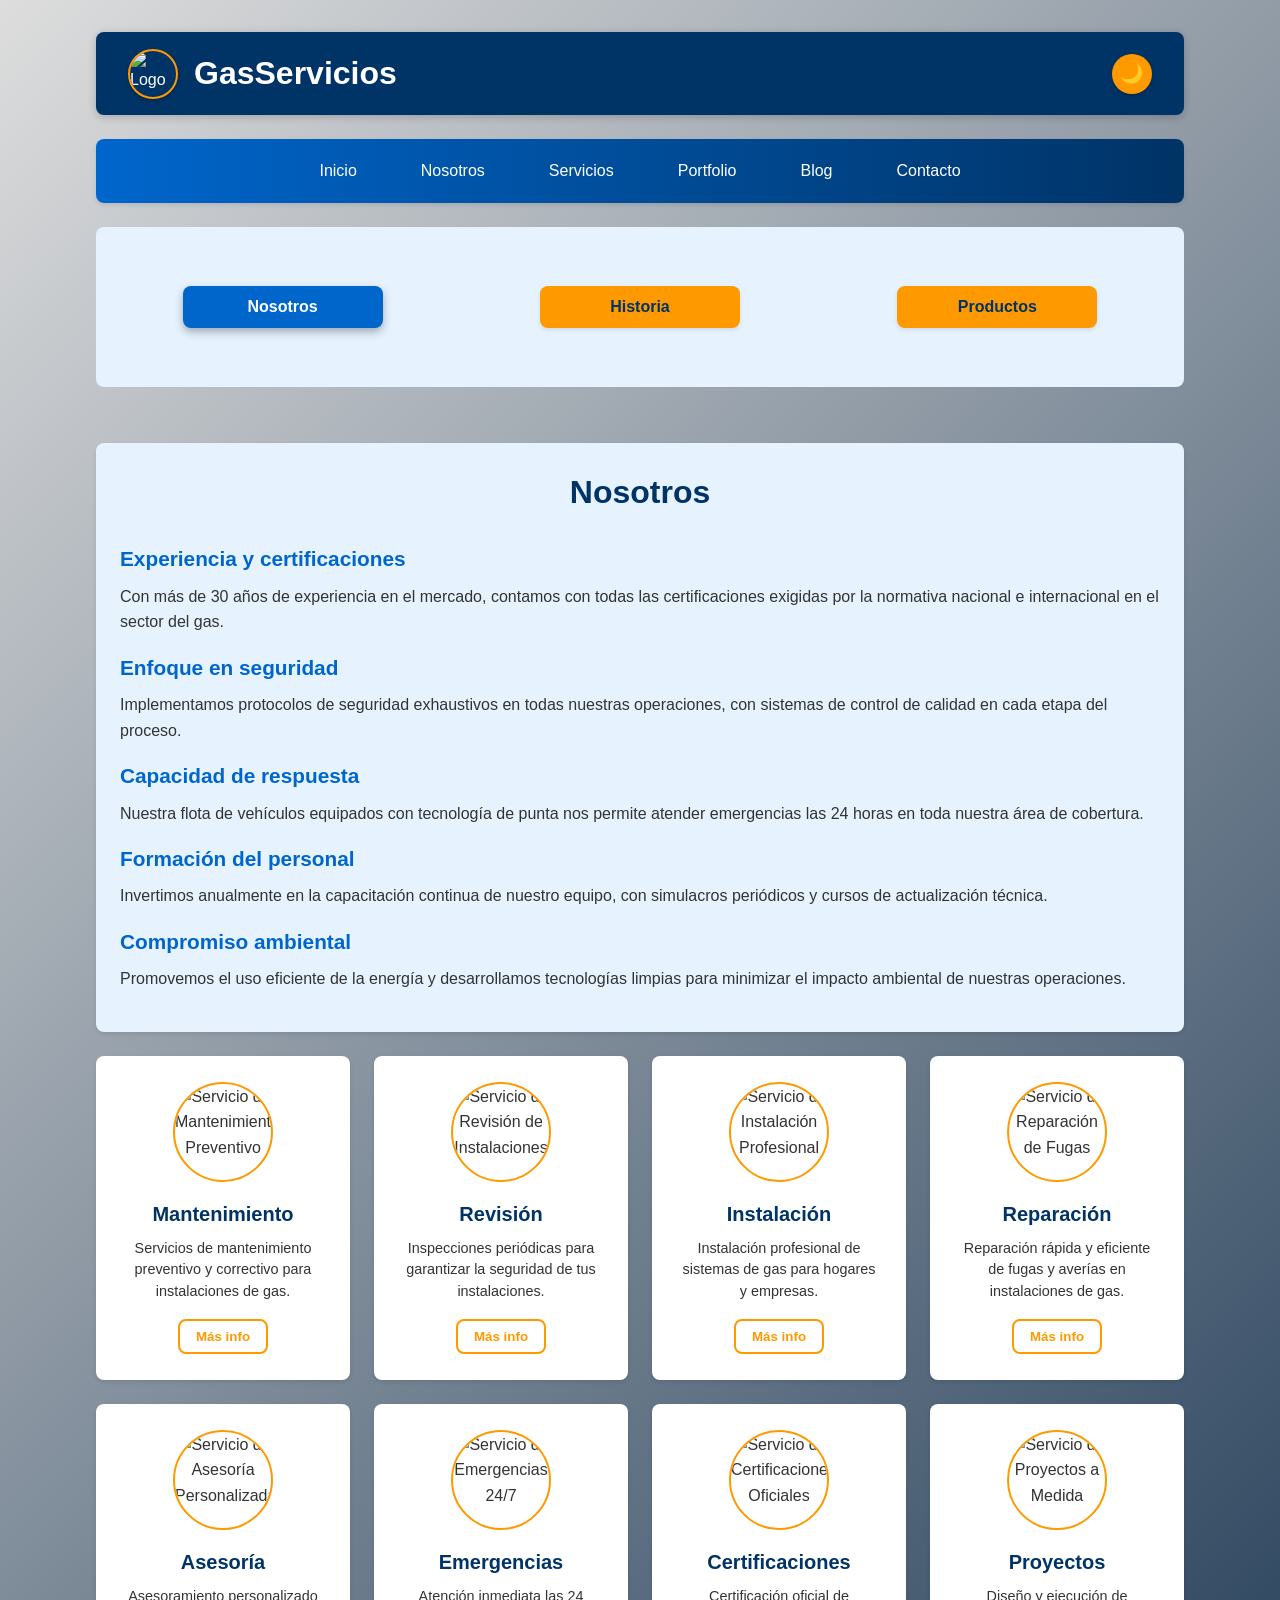
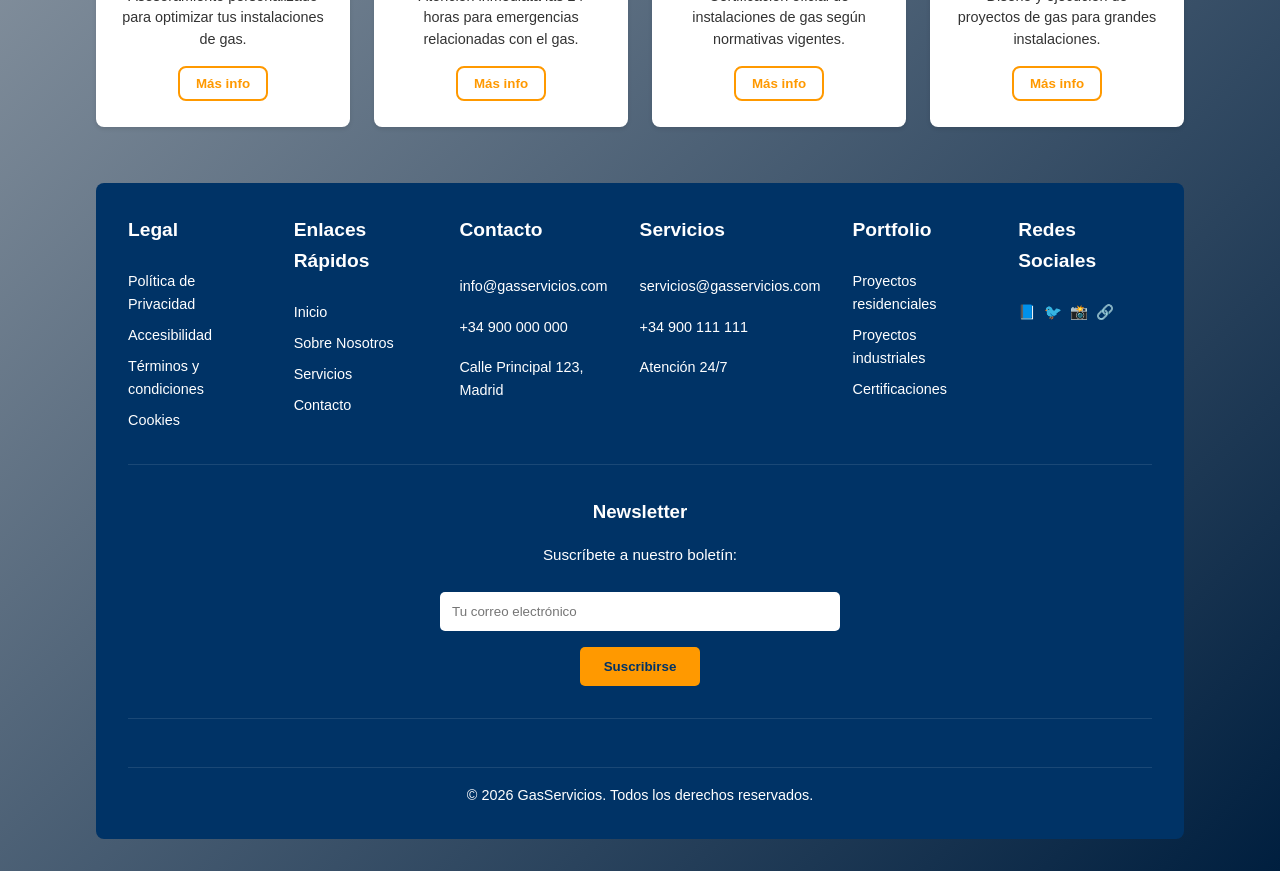
==== blog.html @ 08c3376e "Add files via upload" ====
<!DOCTYPE html>
<html lang="en">
<head>
    <meta charset="UTF-8">
    <meta name="viewport" content="width=device-width, initial-scale=1.0">
    <title>blog</title>

    <link rel="stylesheet" href="./assets/css/estilos.css">
</head>
<body>
    <div class="contenedor">
        <header>
            <a href="index.html" class="logo-container" aria-label="GasServicios - Página principal">
                <img src="https://cdn.pixabay.com/photo/2014/12/26/10/50/flame-580342_1280.jpg" alt="Logo GasServicios - Llama" class="logo-img" loading="lazy">
                <h1>GasServicios</h1>
            </a>
            <button class="theme-toggle" id="themeToggle" aria-label="Cambiar modo de visualización">
                <span aria-hidden="true">🌙</span>
            </button>
        </header>

        <!--
        <nav aria-label="Navegación principal">
            <ul>
                <li><a href="#inicio" onclick="mostrarSeccion('inicio')">Inicio</a></li>
                <li><a href="#servicios" onclick="mostrarSeccion('servicios')">Servicios</a></li>
                <li><a href="#portfolio" onclick="mostrarSeccion('portfolio')">Portfolio</a></li>
                <li><a href="#blog" onclick="mostrarSeccion('blog')">Blog</a></li>
                <li><a href="#contacto" onclick="mostrarSeccion('contacto')">Contacto</a></li>
            </ul>
        </nav>


         -->
         <nav aria-label="Navegación principal">
            <ul>
                <li><a href="index.html" target="miSitio">Inicio</a></li>
                <li><a href="nosotros.html" target="miSitio">Nosotros</a></li>
                <li><a href="servicios.html" target="miSitio">Servicios</a></li>
                <li><a href="portfolio.html" target="miSitio">Portfolio</a></li>
                <li><a href="#blog.html" target="miSitio">Blog</a></li>
                <li><a href="contacto.html" target="miSitio">Contacto</a></li>
            </ul>
        </nav>

        <!-- Main con botones y secciones -->
        <main>
            <div class="botones" role="tablist" aria-label="Seleccionar sección">
                <button onclick="mostrarSeccion('nosotros')" id="btnNosotros" class="active" role="tab" aria-selected="true" aria-controls="nosotros">Nosotros</button>
                <button onclick="mostrarSeccion('historia')" id="btnHistoria" role="tab" aria-selected="false" aria-controls="historia">Historia</button>
                <button onclick="mostrarSeccion('productos')" id="btnProductos" role="tab" aria-selected="false" aria-controls="productos">Productos</button>
            </div>

            <!-- Sección Nosotros -->
            <section class="seccion visible" id="nosotros" role="tabpanel" aria-labelledby="btnNosotros">
                <h2>Nosotros</h2>
                <h3>Experiencia y certificaciones</h3>
                <p>Con más de 30 años de experiencia en el mercado, contamos con todas las certificaciones exigidas por la normativa nacional e internacional en el sector del gas.</p>

                <h3>Enfoque en seguridad</h3>
                <p>Implementamos protocolos de seguridad exhaustivos en todas nuestras operaciones, con sistemas de control de calidad en cada etapa del proceso.</p>

                <h3>Capacidad de respuesta</h3>
                <p>Nuestra flota de vehículos equipados con tecnología de punta nos permite atender emergencias las 24 horas en toda nuestra área de cobertura.</p>

                <h3>Formación del personal</h3>
                <p>Invertimos anualmente en la capacitación continua de nuestro equipo, con simulacros periódicos y cursos de actualización técnica.</p>

                <h3>Compromiso ambiental</h3>
                <p>Promovemos el uso eficiente de la energía y desarrollamos tecnologías limpias para minimizar el impacto ambiental de nuestras operaciones.</p>
            </section>

            <!-- Sección Historia -->
            <section class="seccion" id="historia" role="tabpanel" aria-labelledby="btnHistoria">
                <h2>Historia</h2>
                <h3>Orígenes humildes</h3>
                <p>Fundada en 1990 como un pequeño taller familiar, iniciamos nuestro camino con un fuerte compromiso por el trabajo bien hecho y la satisfacción del cliente.</p>

                <h3>Primeros hitos</h3>
                <p>En 1995 nos convertimos en proveedores autorizados de gas natural, marcando el inicio de nuestra expansión en el mercado regional.</p>

                <h3>Reconocimientos</h3>
                <p>Hemos sido galardonados con el Premio a la Excelencia en Servicios Energéticos en múltiples ocasiones, reconocimiento a nuestra calidad y profesionalismo.</p>

                <h3>Certificaciones</h3>
                <p>En 2015 obtuvimos la certificación ISO 9001, consolidando nuestro sistema de gestión de calidad y mejora continua.</p>

                <h3>Expansión internacional</h3>
                <p>Actualmente operamos en 5 países, manteniendo siempre nuestros valores fundamentales de seguridad, innovación y servicio al cliente.</p>
            </section>

            <!-- Sección Productos -->
            <section class="seccion" id="productos" role="tabpanel" aria-labelledby="btnProductos">
                <h2>Productos</h2>
                <h3>Sistemas domésticos</h3>
                <p>Kits completos para viviendas con contadores inteligentes y sistemas de detección de fugas con tecnología IoT para máxima seguridad.</p>

                <h3>Soluciones industriales</h3>
                <p>Plantas de regulación a medida y sistemas de distribución para industrias con altos consumos energéticos.</p>

                <h3>Línea de propano</h3>
                <p>Depósitos fijos y móviles de diversas capacidades con sistemas de vaporización para suministros particulares y colectivos.</p>

                <h3>Energías renovables</h3>
                <p>Sistemas híbridos gas-solar y soluciones pioneras en biogás para aprovechamiento de residuos orgánicos.</p>

                <h3>Servicios adicionales</h3>
                <p>Mantenimiento preventivo, formación para usuarios y plataforma digital de gestión energética para optimizar consumos.</p>
            </section>

            <!-- Contenedor de tarjetas -->
            <div class="tarjetas-contenedor">
                <!-- Tarjeta 1 -->
                <article class="tarjeta">
                    <img src="https://cdn.pixabay.com/photo/2017/09/09/18/25/living-room-2732939_1280.jpg" alt="Servicio de Mantenimiento Preventivo" loading="lazy">
                    <h3>Mantenimiento</h3>
                    <p>Servicios de mantenimiento preventivo y correctivo para instalaciones de gas.</p>
                    <button aria-label="Más información sobre Mantenimiento">Más info</button>
                </article>

                <!-- Tarjeta 2 -->
                <article class="tarjeta">
                    <img src="https://cdn.pixabay.com/photo/2016/11/18/17/20/living-room-1835923_1280.jpg" alt="Servicio de Revisión de Instalaciones" loading="lazy">
                    <h3>Revisión</h3>
                    <p>Inspecciones periódicas para garantizar la seguridad de tus instalaciones.</p>
                    <button aria-label="Más información sobre Revisión">Más info</button>
                </article>

                <!-- Tarjeta 3 -->
                <article class="tarjeta">
                    <img src="https://cdn.pixabay.com/photo/2014/07/31/23/00/workshop-407163_1280.jpg" alt="Servicio de Instalación Profesional" loading="lazy">
                    <h3>Instalación</h3>
                    <p>Instalación profesional de sistemas de gas para hogares y empresas.</p>
                    <button aria-label="Más información sobre Instalación">Más info</button>
                </article>

                <!-- Tarjeta 4 -->
                <article class="tarjeta">
                    <img src="https://cdn.pixabay.com/photo/2017/03/28/12/11/chimney-2181935_1280.jpg" alt="Servicio de Reparación de Fugas" loading="lazy">
                    <h3>Reparación</h3>
                    <p>Reparación rápida y eficiente de fugas y averías en instalaciones de gas.</p>
                    <button aria-label="Más información sobre Reparación">Más info</button>
                </article>

                <!-- Tarjeta 5 -->
                <article class="tarjeta">
                    <img src="https://cdn.pixabay.com/photo/2016/02/19/11/23/consulting-1209370_1280.jpg" alt="Servicio de Asesoría Personalizada" loading="lazy">
                    <h3>Asesoría</h3>
                    <p>Asesoramiento personalizado para optimizar tus instalaciones de gas.</p>
                    <button aria-label="Más información sobre Asesoría">Más info</button>
                </article>

                <!-- Tarjeta 6 -->
                <article class="tarjeta">
                    <img src="https://cdn.pixabay.com/photo/2016/11/23/14/45/coding-1853305_1280.jpg" alt="Servicio de Emergencias 24/7" loading="lazy">
                    <h3>Emergencias</h3>
                    <p>Atención inmediata las 24 horas para emergencias relacionadas con el gas.</p>
                    <button aria-label="Más información sobre Emergencias">Más info</button>
                </article>

                <!-- Tarjeta 7 -->
                <article class="tarjeta">
                    <img src="https://cdn.pixabay.com/photo/2016/12/13/22/39/paper-1905153_1280.jpg" alt="Servicio de Certificaciones Oficiales" loading="lazy">
                    <h3>Certificaciones</h3>
                    <p>Certificación oficial de instalaciones de gas según normativas vigentes.</p>
                    <button aria-label="Más información sobre Certificaciones">Más info</button>
                </article>

                <!-- Tarjeta 8 -->
                <article class="tarjeta">
                    <img src="https://cdn.pixabay.com/photo/2017/05/13/17/45/architecture-2309810_1280.jpg" alt="Servicio de Proyectos a Medida" loading="lazy">
                    <h3>Proyectos</h3>
                    <p>Diseño y ejecución de proyectos de gas para grandes instalaciones.</p>
                    <button aria-label="Más información sobre Proyectos">Más info</button>
                </article>
            </div>
        </main>

        <footer class="footer">
            <div class="footer-section">
                <h3>Legal</h3>
                <a href="#" aria-label="Política de Privacidad">Política de Privacidad</a>
                <a href="#" aria-label="Accesibilidad">Accesibilidad</a>
                <a href="#" aria-label="Términos y condiciones">Términos y condiciones</a>
                <a href="#" aria-label="Política de Cookies">Cookies</a>
            </div>

            <div class="footer-section">
                <h3>Enlaces Rápidos</h3>
                <a href="#inicio" onclick="mostrarSeccion('nosotros')" aria-label="Ir a Inicio">Inicio</a>
                <a href="#nosotros" onclick="mostrarSeccion('nosotros')" aria-label="Ir a Nosotros">Sobre Nosotros</a>
                <a href="#servicios" onclick="mostrarSeccion('productos')" aria-label="Ir a Servicios">Servicios</a>
                <a href="#contacto" aria-label="Ir a Contacto">Contacto</a>
            </div>

            <div class="footer-section">
                <h3>Contacto</h3>
                <p><a href="mailto:info@gasservicios.com" aria-label="Enviar email a info@gasservicios.com">info@gasservicios.com</a></p>
                <p><a href="tel:+34900000000" aria-label="Llamar al 900 000 000">+34 900 000 000</a></p>
                <p>Calle Principal 123, Madrid</p>
            </div>

            <div class="footer-section">
                <h3>Servicios</h3>
                <p><a href="mailto:servicios@gasservicios.com" aria-label="Enviar email a servicios@gasservicios.com">servicios@gasservicios.com</a></p>
                <p><a href="tel:+34900111111" aria-label="Llamar al 900 111 111">+34 900 111 111</a></p>
                <p>Atención 24/7</p>
            </div>

            <div class="footer-section">
                <h3>Portfolio</h3>
                <a href="#" aria-label="Ver proyectos residenciales">Proyectos residenciales</a>
                <a href="#" aria-label="Ver proyectos industriales">Proyectos industriales</a>
                <a href="#" aria-label="Ver certificaciones">Certificaciones</a>
            </div>

            <div class="footer-section">
                <h3>Redes Sociales</h3>
                <div class="social-icons">
                    <a href="https://facebook.com" target="_blank" rel="noopener noreferrer" aria-label="Facebook">📘</a>
                    <a href="https://twitter.com" target="_blank" rel="noopener noreferrer" aria-label="Twitter">🐦</a>
                    <a href="https://instagram.com" target="_blank" rel="noopener noreferrer" aria-label="Instagram">📸</a>
                    <a href="https://linkedin.com" target="_blank" rel="noopener noreferrer" aria-label="LinkedIn">🔗</a>
                </div>
            </div>

            <div class="footer-newsletter">
                <h3>Newsletter</h3>
                <form id="newsletterForm" novalidate>
                    <label for="email">Suscríbete a nuestro boletín:</label>
                    <input type="email" id="email" name="email" placeholder="Tu correo electrónico" required>
                    <button type="submit">Suscribirse</button>
                </form>
            </div>

            <div class="footer-copyright">
                <p>&copy; <span id="currentYear"></span> GasServicios. Todos los derechos reservados.</p>
            </div>
        </footer>
    </div>

    <!-- ======================================
                     JAVASCRIPT
         ====================================== -->
    <script src="./assets/js/script.js"></script>


</body>
</html>
---- assets/css/estilos.css ----
/* ============================================================
   SISTEMA DE VARIABLES GLOBALES (:root)
   ============================================================ */
   :root {
    /* --- PALETA DE COLORES BASE --- */
    --azul-claro: #e6f3ff;        /* Fondo suave para áreas de descanso visual */
    --azul-medio: #0066cc;        /* Color para botones y enlaces primarios */
    --azul-oscuro: #003366;       /* Identidad de marca para Header y Footer */
    --azul-muy-oscuro: #001f3f;   /* Usado en gradientes profundos */
    
    --blanco-claro: #ffffff;      /* Blanco puro para textos y tarjetas */
    --blanco-medio: #f5f8fa;      /* Grisáceo muy leve para fondos */
    --blanco-oscuro: #ddd;         /* Gris claro para bordes y separadores */
    
    --gris-claro: #f5f8fa;        /* Fondo alternativo para widgets */
    --gris-medio: #ccc;           /* Color para bordes secundarios */
    --gris-oscuro: #aaa;          /* Texto de menor importancia */
    --gris-muy-oscuro: #333333;   /* Texto principal (alta legibilidad) */
    
    --naranja-claro: #ffb74d;     /* Color de acento suave */
    --naranja-oscuro: #ff9900;    /* Color de llamado a la acción (CTA) */
    --naranja: #ff9900;           /* Variable estándar de naranja */
    --rosa-claro: #ff4da6;        /* Color estético para gradientes */
    --rosa-medio: #FF69B4;        /* Rosa vibrante */
    --rojo-claro: #ff0000;        /* Color de alerta/error */
    --rojo-medio: #FF0000;        /* Alias para consistencia de color */
    --verde-claro: #4caf50;       /* Color para éxitos o confirmaciones */
    --amarillo-claro: #ffc;       /* Fondo para campos de entrada destacados */

    /* --- GRADIENTES --- */
    /* El 135deg indica la inclinación diagonal de la transición de color */
    --gradiente-blanco-azul: linear-gradient(135deg, var(--blanco-oscuro), var(--azul-muy-oscuro));
    --gradiente-azul-naranja: linear-gradient(135deg, var(--azul-muy-oscuro), var(--naranja-claro));
    --gradiente-azul-rosa: linear-gradient(135deg, var(--azul-muy-oscuro), var(--rosa-claro));
    --gradiente-azul-rojo: linear-gradient(135deg, var(--azul-muy-oscuro), var(--rojo-claro));
    --gradiente-azul-rosa-horizontal: linear-gradient(to right, var(--azul-medio), var(--rosa-medio));
    --gradiente-azul-rojo-horizontal: linear-gradient(to right, var(--azul-medio), var(--rojo-medio));

    /* --- VARIABLES DE DISEÑO (DIMENSIONES) --- */
    /* clamp(min, ideal, max) ajusta el valor según el tamaño de la pantalla automáticamente */
    --padding-contenedor: clamp(1rem, 3vw, 2rem); 
    --gap-elementos: clamp(0.5rem, 2vw, 1.5rem);  
    --border-radius: 0.5rem;                       /* Redondeo de 8px */
    --radius: 0.5rem;                              /* Alias de redondeo */
    --transition: all 0.3s ease;                   /* Tiempo estándar para animaciones hover */
    --max-width-contenido: 90%;                    /* El diseño no se pegará a los bordes laterales */

    /* --- MAPEO FUNCIONAL (TEMA CLARO DEFAULT) --- */
    --color-fondo: var(--gradiente-blanco-azul);   /* Fondo dinámico de la página */
    --color-texto: var(--gris-muy-oscuro);         /* Color de lectura */
    --color-texto-claro: var(--blanco-claro);      /* Texto sobre fondos azules/negros */
    --color-header: var(--azul-oscuro);            /* Color sólido del encabezado */
    --color-footer: var(--azul-oscuro);            /* Color sólido del pie de página */
    --color-sidebar-left: var(--verde-claro);      /* Color de soporte izquierdo */
    --color-sidebar-right: var(--naranja-oscuro);   /* Color de soporte derecho */
    --color-widget: var(--azul-medio);             /* Fondo de bloques de información */
    --color-widget-3-4: var(--gris-medio);         /* Variación de widgets */
    --color-input: var(--amarillo-claro);          /* Fondo de inputs */
    --color-terciario: var(--azul-claro);          /* Fondos de secciones internas */
    --color-acento: var(--naranja-oscuro);         /* Elementos que deben resaltar */
    --color-primario: var(--azul-oscuro);          /* Identidad principal */
    --color-secundario: var(--azul-medio);         /* Identidad secundaria */
    --bg-card: var(--blanco-claro);                /* Fondo de tarjetas de contenido */
}

/* --- TEMA OSCURO (OVERRIDE) --- */
/* Se activa cuando el elemento raíz tiene [data-theme="dark"] */
[data-theme="dark"] {
    --color-fondo: linear-gradient(135deg, #1a1a2a, #0a0a1a); /* Fondo noche */
    --color-texto: var(--blanco-claro);            /* Invertir texto para lectura */
    --color-texto-claro: var(--azul-claro);        /* Azul suave para resaltar en oscuro */
    --color-header: #0a0a2a;                       /* Header azul casi negro */
    --color-footer: #0a0a2a;                       /* Footer azul casi negro */
    --color-sidebar-left: #2d7a30;                 /* Verdes más oscuros */
    --color-sidebar-right: #d47a1e;                /* Naranjas quemados */
    --color-widget: #3a7ebd;                       /* Azul eléctrico */
    --color-widget-3-4: #444;                      /* Grises profundos */
    --color-input: #333;                           /* Inputs oscuros */
    --color-terciario: #1a2a4a;                    /* Azul marino para secciones */
    --color-acento: #ffaa33;                       /* Acento más brillante para contraste */
    --color-primario: #002244;                     /* Azul medianoche */
    --color-secundario: #004488;                   /* Azul real profundo */
    --gris-claro: #2a2a4a;                         /* Redefinición de grises para modo noche */
    --gris-medio: #444;
    --gris-oscuro: #666;
    --blanco-oscuro: #444;
    --blanco-claro: #f0f0f0;                       /* Blanco ligeramente grisáceo */
    --bg-card: #2a2a4a;                            /* Tarjetas en color oscuro */
}

/* ============================================================
   RESETEO Y ESTILOS BASE
   ============================================================ */
* {
    margin: 0;                                     /* Elimina espacios externos de todos los elementos */
    padding: 0;                                    /* Elimina rellenos internos de todos los elementos */
    box-sizing: border-box;                        /* El tamaño del elemento incluye padding y bordes */
}

body {
    font-family: 'Arial', sans-serif;              /* Fuente estándar legible */
    background: var(--color-fondo);                /* Aplica el fondo dinámico definido arriba */
    color: var(--color-texto);                     /* Aplica el color de texto según el tema */
    min-height: 100vh;                             /* El body ocupará siempre el alto total de pantalla */
    transition: background-color 0.3s ease, color 0.3s ease; /* Transición suave al cambiar de tema */
    line-height: 1.6;                              /* Espaciado cómodo entre líneas de texto */
}

/* --- CONTENEDOR PRINCIPAL --- */
.contenedor {
    display: grid;                                 /* Activa el sistema de rejilla */
    grid-template-columns: minmax(0, 1fr);         /* Columna única que se adapta al espacio */
    gap: var(--gap-elementos);                     /* Espacio entre bloques del grid */
    padding: var(--padding-contenedor);            /* Relleno dinámico a los lados */
    max-width: var(--max-width-contenido);         /* Evita que el contenido sea demasiado ancho */
    margin: 0 auto;                                /* Centra el bloque horizontalmente */
    width: 100%;
}

/* ============================================================
   CABECERA (HEADER) Y LOGO
   ============================================================ */
header {
    background-color: var(--color-header);         /* Fondo según tema claro/oscuro */
    padding: 1rem var(--padding-contenedor);       /* Relleno vertical y horizontal dinámico */
    display: flex;                                 /* Alinea logo y toggle en línea */
    align-items: center;                           /* Centrado vertical */
    justify-content: space-between;                /* Logo izquierda, botón derecha */
    border-radius: var(--border-radius);           /* Redondeo de esquinas */
    width: 100%;
    box-shadow: 0 2px 8px rgba(0, 0, 0, 0.2);      /* Sombra para dar profundidad */
}

.logo-container {
    display: flex;                                 /* Alinea la imagen y el h1 del logo */
    align-items: center;
    text-decoration: none;                         /* Quita subrayado del link */
    color: var(--color-texto-claro);               /* Texto en color claro */
    gap: 1rem;                                     /* Espacio entre imagen y texto */
    transition: var(--transition);                 /* Animación para el hover */
}

.logo-container:hover {
    transform: scale(1.02);                        /* Efecto de ligero crecimiento */
}

.logo-img {
    width: 50px;                                   /* Tamaño fijo del logo */
    height: 50px;
    border-radius: 50%;                            /* Imagen circular */
    object-fit: cover;                             /* Evita que la imagen se deforme */
    box-shadow: 0 2px 4px rgba(0, 0, 0, 0.2);      /* Sombra para la imagen */
    border: 2px solid var(--color-acento);         /* Borde naranja de marca */
}

/* --- TOGGLE DE MODO OSCURO (BOTÓN) --- */
.theme-toggle {
    background: var(--color-acento);               /* Fondo naranja */
    border: none;
    border-radius: 50%;                            /* Botón redondo */
    width: 40px;
    height: 40px;
    cursor: pointer;                               /* Cursor de mano al pasar */
    display: flex;
    align-items: center;
    justify-content: center;
    color: var(--color-primario);                  /* Color del icono */
    font-size: 1.2rem;                             /* Tamaño del emoji/icono */
    transition: var(--transition);
    box-shadow: 0 2px 4px rgba(0, 0, 0, 0.2);
}

.theme-toggle:hover {
    transform: rotate(360deg);                     /* El botón gira sobre sí mismo */
    background: var(--color-secundario);           /* Cambia a azul al pasar el mouse */
    color: var(--color-texto-claro);               /* Icono pasa a blanco */
}

/* ============================================================
   NAVEGACIÓN (MENÚ)
   ============================================================ */
nav {
    background: linear-gradient(to right, var(--color-secundario), var(--color-primario)); /* Gradiente azul de marca */
    border-radius: var(--border-radius);
    box-shadow: 0 2px 4px rgba(0, 0, 0, 0.1);
    position: sticky;                              /* Se queda pegado arriba al hacer scroll */
    top: 0;                                        /* Posición donde se queda pegado */
    z-index: 1000;                                 /* Por encima del resto del contenido */
    width: 100%;
}

nav ul {
    display: flex;                                 /* Alinea items en línea */
    flex-wrap: wrap;                               /* Permite bajar items si no caben */
    list-style: none;                              /* Quita los puntos de la lista */
    justify-content: center;                       /* Centra los enlaces */
    padding: 0;
}

nav a {
    color: var(--color-texto-claro);               /* Texto blanco */
    text-decoration: none;
    font-weight: 500;                              /* Letra de grosor medio */
    padding: 1.2rem 2rem;                          /* Área de clic amplia */
    display: block;                                /* Ocupa todo el bloque */
    transition: var(--transition);
    position: relative;                            /* Necesario para la línea inferior animada */
}

/* Línea naranja que aparece al pasar el mouse por el menú */
nav a::after {
    content: '';
    position: absolute;
    bottom: 0;
    left: 50%;
    width: 0;                                      /* Empieza con ancho 0 */
    height: 2px;
    background-color: var(--color-acento);         /* Línea naranja */
    transition: var(--transition);
    transform: translateX(-50%);                   /* Centra la línea respecto al link */
}

nav a:hover::after {
    width: 80%;                                    /* Se expande al 80% del texto */
}

nav a:hover {
    background-color: rgba(255, 255, 255, 0.1);    /* Fondo blanco transparente */
}

/* ============================================================
   CONTENIDO PRINCIPAL Y PESTAÑAS (TABS)
   ============================================================ */
main {
    display: grid;
    grid-template-columns: 1fr;
    gap: var(--gap-elementos);
    width: 100%;
}

.botones {
    display: flex;                                 /* Botones en línea */
    justify-content: space-around;                 /* Espaciado uniforme */
    gap: 1rem;
    margin-bottom: 2rem;
    width: 100%;
    border-radius: var(--border-radius);
    background: var(--color-terciario);            /* Fondo azul claro */
    min-height: 10rem;                             /* Altura mínima de la barra de botones */
    padding: 1rem;
    align-items: center;                           /* Centrado vertical */
    flex-wrap: wrap;                               /* Adaptable a móviles */
}

.botones button {
    padding: 0.75rem 1.5rem;                       /* Tamaño del botón */
    background-color: var(--color-acento);         /* Fondo naranja */
    color: var(--color-primario);                  /* Texto azul oscuro */
    border: none;
    border-radius: var(--border-radius);
    cursor: pointer;
    transition: var(--transition);
    flex: 1;                                       /* Los botones intentan medir lo mismo */
    max-width: 200px;                              /* Pero no crecen más de 200px */
    font-weight: bold;                             /* Letra negrita */
    box-shadow: 0 2px 4px rgba(0, 0, 0, 0.1);
    font-size: 1rem;
}

.botones button:hover {
    background-color: var(--color-secundario);     /* Cambia a azul medio */
    color: var(--color-texto-claro);               /* Texto a blanco */
    transform: translateY(-2px);                   /* Efecto de elevación */
    box-shadow: 0 4px 8px rgba(0, 0, 0, 0.2);
}

/* Botón que representa la sección abierta actualmente */
.botones button.active {
    background-color: var(--color-secundario);     /* Se queda azul */
    color: var(--color-texto-claro);               /* Texto blanco */
    box-shadow: 0 4px 8px rgba(0, 0, 0, 0.3);
}

/* --- SECCIONES --- */
.seccion {
    display: none;                                 /* Ocultas por defecto */
    padding: 1.5rem;
    background-color: var(--color-terciario);      /* Fondo azul claro / marino según tema */
    border-radius: var(--border-radius);
    box-shadow: 0 2px 4px rgba(0, 0, 0, 0.1);
    width: 100%;
    color: var(--color-texto);
}

/* Clase inyectada por JavaScript para mostrar la sección */
.seccion.visible {
    display: block;                                /* Se hace visible */
    animation: fadeIn 0.5s ease;                   /* Efecto de entrada suave */
}

/* Animación de entrada suave desde abajo */
@keyframes fadeIn {
    from { opacity: 0; transform: translateY(20px); }
    to { opacity: 1; transform: translateY(0); }
}

.seccion h2 {
    text-align: center;                            /* Títulos de sección centrados */
    color: var(--color-primario);
    margin-bottom: 1.5rem;
    font-size: clamp(1.5rem, 3vw, 2rem);           /* Tamaño escalable */
}

.seccion h3 {
    color: var(--color-secundario);
    margin: 1rem 0 0.5rem;
    font-size: clamp(1.1rem, 2vw, 1.3rem);
}

.seccion p {
    margin-bottom: 1rem;
    line-height: 1.6;
}

/* ============================================================
   GRID DE TARJETAS (CURSOS/SERVICIOS)
   ============================================================ */
.tarjetas-contenedor {
    display: grid;                                 /* Activa rejilla de 4 columnas */
    grid-template-columns: repeat(4, 1fr);         /* 4 columnas iguales */
    gap: var(--gap-elementos);
    padding: 0;
    width: 100%;
}

.tarjeta {
    background-color: var(--blanco-claro);         /* Fondo blanco */
    border-radius: var(--border-radius);
    box-shadow: 0 2px 4px rgba(0, 0, 0, 0.1);
    overflow: hidden;                              /* No deja salir contenido */
    display: flex;                                 /* Organiza contenido verticalmente */
    flex-direction: column;
    align-items: center;                           /* Centra imagen y textos horizontalmente */
    text-align: center;                            /* Texto centrado */
    padding: 1.5rem;
    transition: var(--transition);
    width: 100%;
    border: 2px solid transparent;                 /* Borde invisible inicial para evitar saltos */
}

/* Ajuste de tarjetas para tema oscuro */
[data-theme="dark"] .tarjeta {
    background-color: var(--gris-claro);           /* Gris oscuro */
    border-color: var(--azul-medio);               /* Borde azulado visible */
}

.tarjeta:hover {
    transform: translateY(-5px);                   /* La tarjeta "flota" al pasar el mouse */
    box-shadow: 0 8px 16px rgba(0, 0, 0, 0.2);
    border-color: var(--color-acento);             /* Borde naranja al hover */
}

.tarjeta img {
    width: 100px;                                  /* Tamaño fijo circular */
    height: 100px;
    border-radius: 50%;                            /* Forma redonda */
    object-fit: cover;                             /* Ajusta la imagen al círculo */
    margin-bottom: 1rem;                           /* Espacio bajo la foto */
    border: 2px solid var(--color-acento);         /* Borde naranja en la foto */
    transition: var(--transition);
}

.tarjeta:hover img {
    transform: scale(1.1);                         /* La foto crece un poco al hover */
}

.tarjeta h3 {
    font-size: 1.25rem;
    margin-bottom: 0.5rem;
    color: var(--color-primario);
}

[data-theme="dark"] .tarjeta h3 {
    color: var(--blanco-claro);                    /* Texto blanco en tarjetas oscuras */
}

.tarjeta p {
    font-size: 0.9rem;                             /* Texto de descripción más pequeño */
    color: var(--color-texto);
    margin-bottom: 1rem;
    line-height: 1.5;
    flex-grow: 1;                                  /* El texto empuja el botón hacia abajo */
}

.tarjeta button {
    background-color: transparent;                 /* Botón "transparente" con borde */
    border: 2px solid var(--color-acento);         /* Borde naranja */
    color: var(--color-acento);                    /* Texto naranja */
    padding: 0.5rem 1rem;
    border-radius: var(--border-radius);
    cursor: pointer;
    transition: var(--transition);
    font-weight: bold;
    margin-top: auto;                              /* Alineado al fondo de la tarjeta */
}

.tarjeta button:hover {
    background-color: var(--color-acento);         /* Se llena de naranja al hover */
    color: var(--color-texto-claro);               /* Texto pasa a blanco */
    transform: scale(1.05);                        /* El botón crece un poco */
}

/* ============================================================
   SECCIÓN DE INGLÉS (ESTILOS ESPECÍFICOS)
   ============================================================ */
#nav-bar {
    display: flex;                                 /* Botones en línea */
    gap: 10px;                                     /* Espacio entre botones de inglés */
    margin-bottom: 20px;
    flex-wrap: wrap;                               /* Se adapta a pantallas pequeñas */
    justify-content: center;                       /* Centra la barra de navegación de inglés */
}

#nav-bar button {
    padding: 10px 20px;                            /* Relleno de botones de inglés */
    background: var(--azul-claro);                 /* Fondo azul suave */
    border: none;
    border-radius: 5px;
    cursor: pointer;
    font-weight: bold;
    transition: all 0.3s;
    color: var(--color-primario);
}

#nav-bar button:hover {
    background: var(--azul-oscuro);                /* Azul oscuro al hover */
    color: white;
}

#nav-bar button.active {
    background: var(--azul-oscuro);                /* Botón activo azul oscuro */
    color: white;
    box-shadow: 0 4px 8px rgba(0, 0, 0, 0.3);      /* Sombra de resaltado */
}

.phrase-card {
    background: var(--bg-card);                    /* Fondo según tema (blanco u oscuro) */
    padding: 2.5rem;                               /* Relleno interno generoso */
    border-radius: var(--radius);
    box-shadow: 0 4px 15px rgba(0, 0, 0, 0.1);
    text-align: center;
    border-left: 10px solid var(--naranja);        /* Borde lateral naranja decorativo */
    margin-bottom: 2rem;
}

.phrase-card h2 {
    color: var(--azul-oscuro);
    margin-bottom: 10px;
    font-size: 1.8rem;
}

.phrase-card p {
    color: gray;                                   /* Texto secundario en gris */
    font-style: italic;                            /* Estilo cursivo para traducciones */
}

.phrase-card button {
    margin-top: 20px;                              /* Botón "Siguiente frase" */
    padding: 12px 30px;
    border-radius: 50px;                           /* Botón muy redondeado */
    border: none;
    background: var(--azul-oscuro);
    color: white;
    cursor: pointer;
    font-weight: bold;
    transition: all 0.3s;
}

.phrase-card button:hover {
    background: var(--azul-medio);                 /* Cambio de color al hover */
    transform: scale(1.05);                        /* Zoom leve */
}

/* Grid para los verbos */
.verb-grid {
    display: grid;
    grid-template-columns: repeat(auto-fill, minmax(320px, 1fr)); /* Columnas responsivas automáticas */
    gap: 1.5rem;
    margin-top: 20px;
}

.verb-card {
    background: var(--bg-card);                    /* Fondo de tarjeta de verbo */
    border-radius: var(--radius);
    padding: 1.2rem;
    box-shadow: 0 2px 8px rgba(0, 0, 0, 0.05);
    border-top: 4px solid var(--azul-medio);       /* Borde superior azul decorativo */
}

.verb-card h3 {
    color: var(--azul-oscuro);
    margin-bottom: 8px;
    font-size: 1.1rem;
}

/* Tabla interna de conjugaciones */
.verb-card table {
    width: 100%;                                   /* Ocupa todo el ancho de la tarjeta */
    border-collapse: collapse;                     /* Une bordes de celdas */
    font-size: 0.75rem;                            /* Texto pequeño para las tablas */
}

.verb-card td {
    padding: 6px 2px;                              /* Relleno de cada celda */
    border-bottom: 1px solid rgba(0, 0, 0, 0.05);  /* Línea divisoria muy suave */
}

.verb-card .t-label {
    font-weight: bold;                             /* Etiquetas (Present, Past) en negrita */
    color: var(--azul-medio);                      /* Etiquetas en color azul medio */
    width: 45%;                                    /* Ancho fijo para la columna de etiquetas */
}

/* Panel de controles (Buscador/Volumen) */
.controls-aside {
    background: var(--bg-card);
    padding: 1.5rem;
    border-radius: var(--radius);
    margin-bottom: 20px;
    box-shadow: 0 4px 10px rgba(0, 0, 0, 0.05);
}

.controls-aside h3 {
    margin-bottom: 15px;
    color: var(--azul-oscuro);
}

.controls-aside input[type="text"] {
    width: 100%;                                   /* Buscador a ancho completo */
    padding: 12px;
    border: 1px solid #ccc;
    border-radius: 8px;
    margin: 10px 0;
    background: var(--blanco-claro);               /* Fondo claro */
    color: var(--color-texto);                     /* Texto según tema */
}

.controls-aside input[type="range"] {
    width: 100%;                                   /* Barra de volumen a ancho completo */
    accent-color: var(--naranja);                  /* Color naranja para el control deslizante */
}

.controls-aside label {
    display: block;                                /* Etiquetas de control en su propia línea */
    margin-top: 15px;
    color: var(--color-texto);
}

/* Franja de ejemplos gramaticales */
.examples-strip {
    background: var(--azul-oscuro);                /* Fondo oscuro contrastado */
    color: white;
    padding: 2rem;
    border-radius: var(--radius);
    margin-top: 2rem;
}

.examples-strip h2 {
    color: var(--naranja);                         /* Título resaltado en naranja */
    margin-bottom: 1rem;
}

.examples-strip div {
    margin-bottom: 1rem;                           /* Espacio entre cada ejemplo */
    border-left: 3px solid var(--naranja);         /* Borde naranja a la izquierda del ejemplo */
    padding-left: 10px;                            /* Separación del texto con el borde */
}

.examples-strip small {
    opacity: 0.8;                                  /* Texto de la traducción un poco más transparente */
}

/* ============================================================
   PIE DE PÁGINA (FOOTER)
   ============================================================ */
.footer {
    background: var(--color-footer);               /* Azul oscuro de marca */
    color: var(--color-texto-claro);               /* Texto blanco */
    padding: 2rem;
    display: grid;                                 /* Activa rejilla de 6 columnas */
    grid-template-columns: repeat(6, 1fr);         /* 6 columnas iguales */
    gap: 2rem;                                     /* Espacio entre secciones */
    align-items: start;                            /* Alinea contenido al tope superior */
    text-align: left;                              /* Texto a la izquierda */
    width: 100%;
    border-radius: var(--border-radius);
    margin-top: 2rem;
}

.footer-section {
    display: flex;                                 /* Alinea contenido verticalmente */
    flex-direction: column;
    align-items: flex-start;
    gap: 0.5rem;                                   /* Espacio entre enlaces del footer */
}

.footer-section h3 {
    margin-bottom: 1rem;                           /* Título de columna del footer */
    font-size: 1.2rem;
    color: var(--color-texto-claro);
    font-weight: bold;
}

.footer-section a {
    color: var(--blanco-claro);                    /* Enlaces del footer en blanco */
    text-decoration: none;
    transition: color 0.3s;
    font-size: 0.9rem;
}

.footer-section a:hover {
    color: var(--color-acento);                    /* Enlaces brillan en naranja al pasar mouse */
}

.footer-section p {
    color: var(--blanco-claro);                    /* Texto de contacto en blanco */
    font-size: 0.9rem;
    margin: 0.3rem 0;
}

.footer-section .social-icons {
    display: flex;                                 /* Alinea iconos en fila */
    gap: 0.5rem;
    font-size: 1.5rem;                             /* Iconos de tamaño grande */
}

/* Sección de suscripción (Newsletter) */
.footer-newsletter {
    grid-column: 1 / -1;                          /* Ocupa todo el ancho del footer (las 6 columnas) */
    display: flex;                                 /* Centra el formulario */
    flex-direction: column;
    align-items: center;
    justify-content: center;
    width: 100%;
    padding: 2rem 0;
    border-top: 1px solid rgba(255, 255, 255, 0.1);    /* Línea divisoria superior */
    border-bottom: 1px solid rgba(255, 255, 255, 0.1); /* Línea divisoria inferior */
}

.footer-newsletter h3 {
    color: var(--color-texto-claro);
    margin-bottom: 1rem;
}

.footer-newsletter form {
    display: flex;                                 /* Input y botón en columna */
    flex-direction: column;
    align-items: center;
    gap: 1rem;
    max-width: 400px;                              /* El formulario no crecerá más de esto */
    width: 100%;
}

.footer-newsletter label {
    color: var(--blanco-claro);
    font-size: 0.95rem;
    margin-bottom: 0.5rem;
}

.footer-newsletter input {
    padding: 0.75rem;                              /* Tamaño interno para escribir cómodo */
    border: none;
    border-radius: 5px;                            /* Redondeo del campo */
    width: 100%;
    background: var(--blanco-claro);               /* Fondo blanco en tema claro */
    color: var(--color-texto);                     /* Texto oscuro al escribir */
}

/* Ajuste del input en modo noche */
[data-theme="dark"] .footer-newsletter input {
    background: var(--gris-medio);                 /* Fondo gris oscuro */
    color: var(--blanco-claro);                    /* Texto claro al escribir */
    border: 1px solid var(--azul-medio);           /* Borde azul decorativo */
}

.footer-newsletter button {
    padding: 0.75rem 1.5rem;                       /* Tamaño del botón de suscripción */
    background-color: var(--color-acento);         /* Fondo naranja */
    color: var(--color-primario);                  /* Texto azul oscuro */
    border: none;
    border-radius: 5px;
    cursor: pointer;
    white-space: nowrap;                           /* El texto "Suscribirse" no bajará de línea */
    font-weight: bold;
    transition: var(--transition);
}

.footer-newsletter button:hover {
    background-color: #ffcc33;                     /* Naranja más claro al hover */
    transform: translateY(-2px);                   /* El botón "salta" un poco */
}

/* Fila de derechos reservados */
.footer-copyright {
    grid-column: 1 / -1;                          /* Ocupa todo el ancho inferior */
    text-align: center;                            /* Texto centrado */
    margin-top: 1rem;
    padding-top: 1rem;
    border-top: 1px solid rgba(255, 255, 255, 0.1);
    color: var(--blanco-claro);
    font-size: 0.9rem;
}

/* ============================================================
   RESPONSIVE DESIGN (MEDIA QUERIES)
   ============================================================ */

/* TABLET: Pantallas medianas (iPad, etc.) */
@media (max-width: 1024px) {
    .footer {
        grid-template-columns: repeat(2, 1fr);    /* El footer pasa de 6 columnas a solo 2 */
    }
    .footer-section {
        grid-column: span 1;                      /* Cada sección ocupa una de las 2 columnas */
    }
    .tarjetas-contenedor {
        grid-template-columns: repeat(2, 1fr);    /* Las tarjetas pasan de 4 a 2 por fila */
    }
    .verb-grid {
        grid-template-columns: repeat(auto-fill, minmax(280px, 1fr)); /* Tarjetas de verbos más pequeñas */
    }
}

/* MÓVIL: Pantallas pequeñas (Smartphones) */
@media (max-width: 768px) {
    nav ul {
        flex-direction: column;                   /* El menú nav se vuelve vertical */
    }
    nav a {
        text-align: center;                        /* Texto de enlaces centrado */
        border-bottom: 1px solid rgba(255, 255, 255, 0.1); /* Línea divisoria entre links */
    }
    nav a:last-child {
        border-bottom: none;                       /* El último enlace no tiene borde */
    }
    .botones {
        flex-direction: column;                   /* Los botones de pestañas se apilan verticalmente */
        align-items: center;
    }
    .botones button {
        max-width: 100%;                          /* Botones al 100% del ancho del móvil */
        width: 100%;
    }
    .footer {
        grid-template-columns: 1fr;               /* Footer en una sola columna vertical */
        padding: 1.5rem;
    }
    .footer-section {
        grid-column: 1;
        border-bottom: 1px solid rgba(255, 255, 255, 0.1); /* Divisor entre secciones de footer */
        padding-bottom: 1.5rem;
        align-items: center;                       /* Centra todo el texto del footer */
        text-align: center;
    }
    .footer-section:last-child {
        border-bottom: none;                       /* Sin línea para el último bloque del footer */
    }
    .footer-newsletter form {
        gap: 1rem;
    }
    .footer-newsletter input {
        width: 80%;                               /* Acorta un poco el input para que no pegue a los bordes */
    }
    .footer-newsletter button {
        width: 80%;                               /* El botón mide lo mismo que el input */
    }
    .footer-copyright {
        width: 80%;
        margin: 0 auto;
    }
    .tarjetas-contenedor {
        grid-template-columns: 1fr;               /* 1 sola tarjeta por fila en móviles */
    }
    .verb-grid {
        grid-template-columns: 1fr;               /* 1 sola tarjeta de verbos por fila */
    }
    #nav-bar {
        flex-direction: column;                   /* Barra de inglés vertical en móvil */
        align-items: center;
    }
}

/* SMARTPHONES MUY PEQUEÑOS */
@media (max-width: 480px) {
    .logo-container h1 {
        font-size: 1.2rem;                        /* Reduce el tamaño del nombre para que no se corte */
    }
    .theme-toggle {
        width: 35px;                              /* Botón de tema más pequeño */
        height: 35px;
        font-size: 1rem;
    }
    nav a {
        padding: 1rem 1.5rem;                     /* Menos espacio interno en el menú */
    }
    .seccion {
        padding: 1rem;                            /* Menos relleno interno para ganar espacio de texto */
    }
    .footer {
        padding: 1rem;
    }
    .footer-section h3 {
        font-size: 1.1rem;                        /* Títulos del footer más compactos */
    }
    .footer-section a,
    .footer-section p {
        font-size: 0.85rem;                       /* Texto de enlaces más pequeño */
    }
    .phrase-card {
        padding: 1.5rem;                          /* Tarjeta de frase más compacta */
    }
}
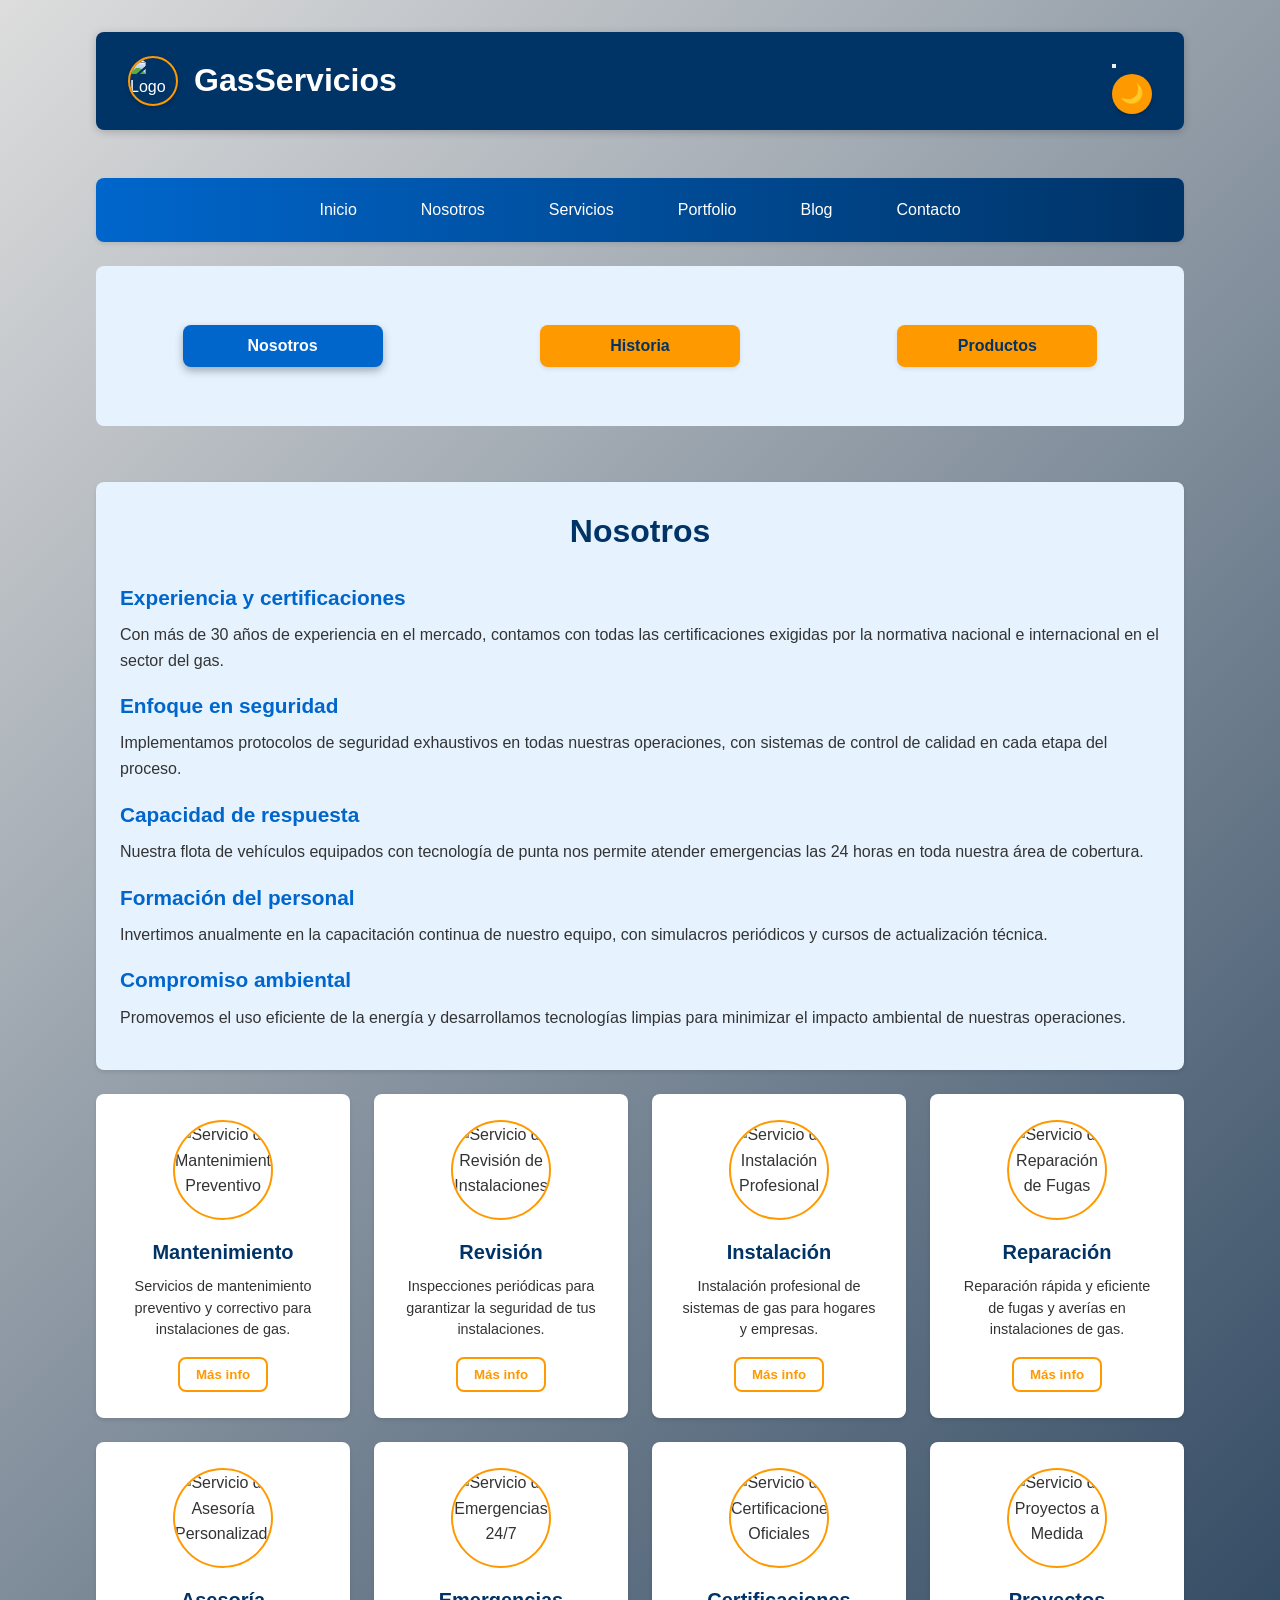
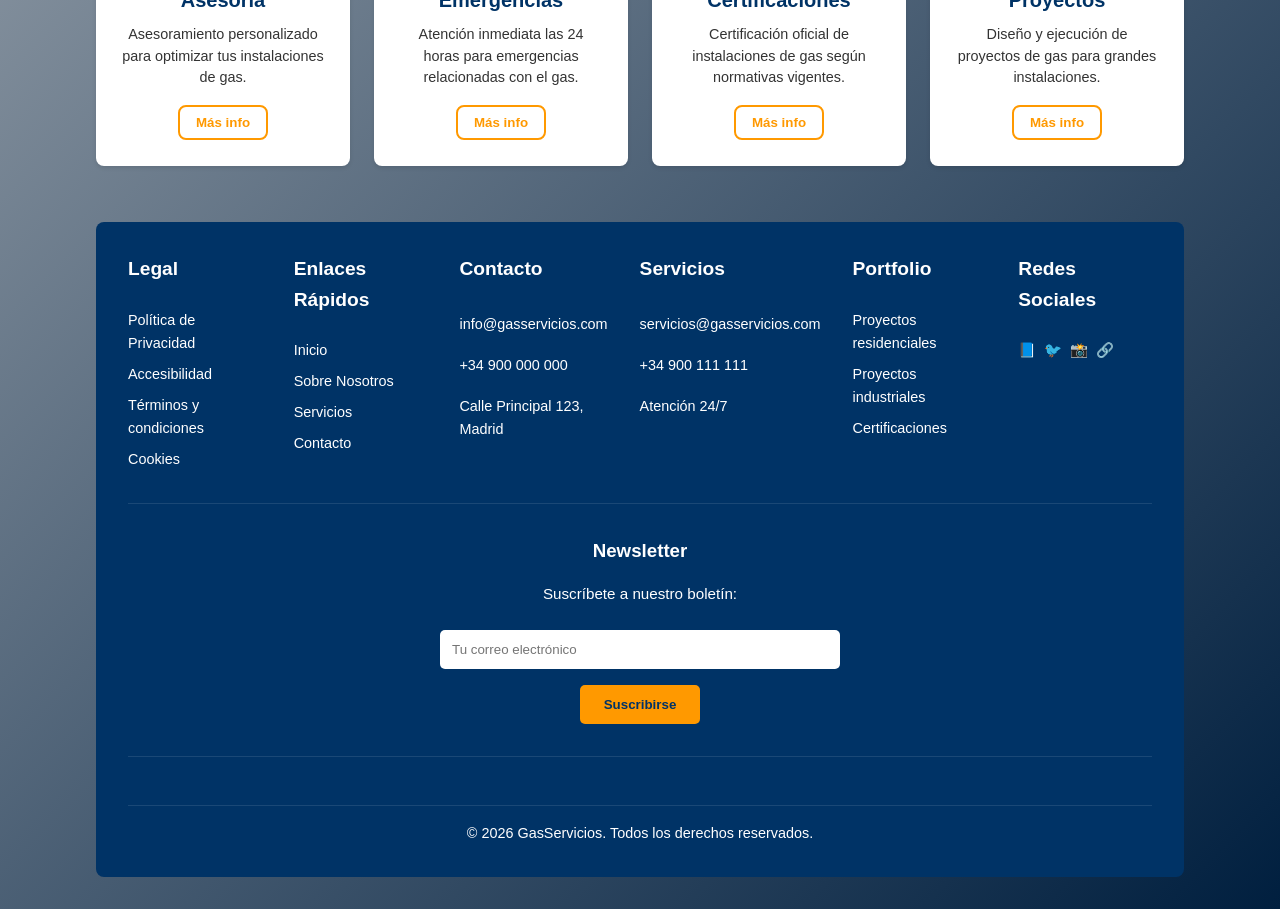
==== commit e43a3ced: "Update blog.html" ====
--- a/blog.html
+++ b/blog.html
@@ -10,38 +10,35 @@
 <body>
     <div class="contenedor">
         <header>
-            <a href="index.html" class="logo-container" aria-label="GasServicios - Página principal">
+            <a href="#" class="logo-container" aria-label="GasServicios - Página principal">
                 <img src="https://cdn.pixabay.com/photo/2014/12/26/10/50/flame-580342_1280.jpg" alt="Logo GasServicios - Llama" class="logo-img" loading="lazy">
                 <h1>GasServicios</h1>
             </a>
-            <button class="theme-toggle" id="themeToggle" aria-label="Cambiar modo de visualización">
-                <span aria-hidden="true">🌙</span>
-            </button>
+            <div class="header-buttons">
+                <button class="hamburger" id="hamburgerBtn" aria-label="Menú de navegación">
+                    <span></span>
+                    <span></span>
+                    <span></span>
+                </button>
+                <button class="theme-toggle" id="themeToggle" aria-label="Cambiar modo de visualización">
+                    <span aria-hidden="true">🌙</span>
+                </button>
+            </div>
         </header>
 
-        <!--
-        <nav aria-label="Navegación principal">
-            <ul>
-                <li><a href="#inicio" onclick="mostrarSeccion('inicio')">Inicio</a></li>
-                <li><a href="#servicios" onclick="mostrarSeccion('servicios')">Servicios</a></li>
-                <li><a href="#portfolio" onclick="mostrarSeccion('portfolio')">Portfolio</a></li>
-                <li><a href="#blog" onclick="mostrarSeccion('blog')">Blog</a></li>
-                <li><a href="#contacto" onclick="mostrarSeccion('contacto')">Contacto</a></li>
-            </ul>
-        </nav>
-
-
-         -->
-         <nav aria-label="Navegación principal">
-            <ul>
-                <li><a href="index.html" target="miSitio">Inicio</a></li>
-                <li><a href="nosotros.html" target="miSitio">Nosotros</a></li>
-                <li><a href="servicios.html" target="miSitio">Servicios</a></li>
-                <li><a href="portfolio.html" target="miSitio">Portfolio</a></li>
-                <li><a href="#blog.html" target="miSitio">Blog</a></li>
-                <li><a href="contacto.html" target="miSitio">Contacto</a></li>
-            </ul>
-        </nav>
+        <!-- Overlay para cerrar el menú -->
+        <div class="menu-overlay" id="menuOverlay"></div>
+
+            <nav aria-label="Navegación principal">
+                <ul>
+                    <li><a href="index.html">Inicio</a></li>
+                    <li><a href="nosotros.html">Nosotros</a></li>
+                    <li><a href="servicios.html">Servicios</a></li>
+                    <li><a href="portfolio.html">Portfolio</a></li>
+                    <li><a href="blog.html">Blog</a></li>
+                    <li><a href="contacto.html">Contacto</a></li>
+                </ul>
+            </nav>
 
         <!-- Main con botones y secciones -->
         <main>
@@ -246,4 +243,4 @@
 
 
 </body>
-</html>+</html>
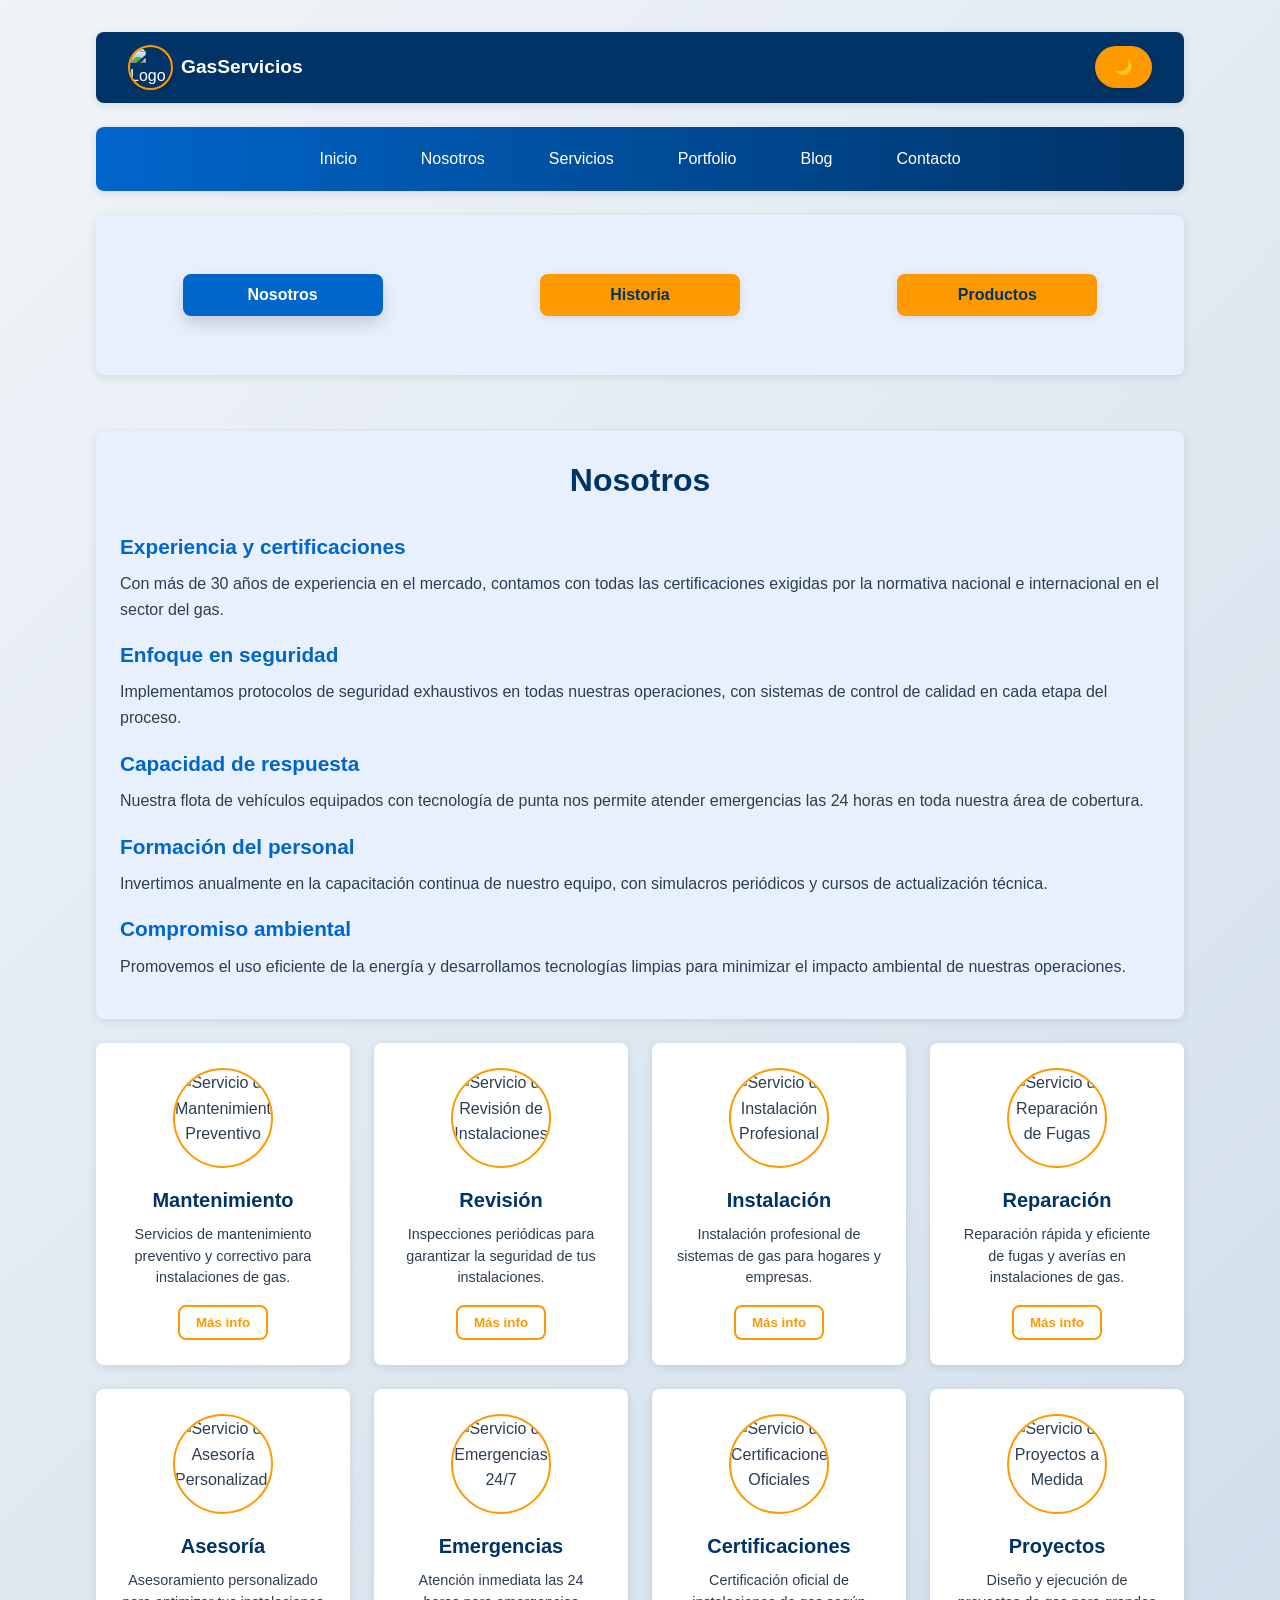
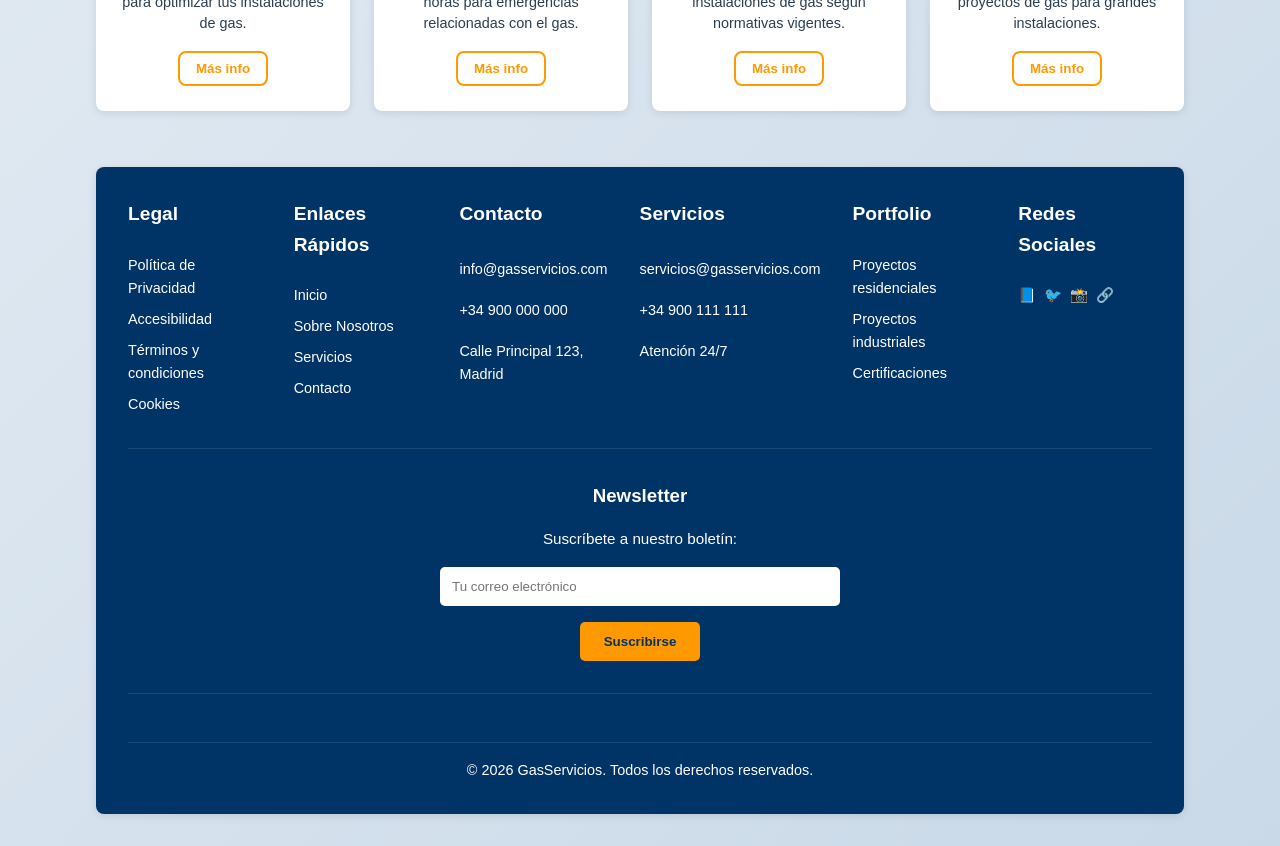
==== commit 3381d085: "Update blog.html" ====
--- a/blog.html
+++ b/blog.html
@@ -10,7 +10,7 @@
 <body>
     <div class="contenedor">
         <header>
-            <a href="#" class="logo-container" aria-label="GasServicios - Página principal">
+            <a href="index.html" class="logo-container" aria-label="GasServicios - Página principal">
                 <img src="https://cdn.pixabay.com/photo/2014/12/26/10/50/flame-580342_1280.jpg" alt="Logo GasServicios - Llama" class="logo-img" loading="lazy">
                 <h1>GasServicios</h1>
             </a>
--- a/assets/css/estilos.css
+++ b/assets/css/estilos.css
@@ -1,235 +1,337 @@
-/* ============================================================
-   SISTEMA DE VARIABLES GLOBALES (:root)
-   ============================================================ */
-   :root {
-    /* --- PALETA DE COLORES BASE --- */
-    --azul-claro: #e6f3ff;        /* Fondo suave para áreas de descanso visual */
-    --azul-medio: #0066cc;        /* Color para botones y enlaces primarios */
-    --azul-oscuro: #003366;       /* Identidad de marca para Header y Footer */
-    --azul-muy-oscuro: #001f3f;   /* Usado en gradientes profundos */
-    
-    --blanco-claro: #ffffff;      /* Blanco puro para textos y tarjetas */
-    --blanco-medio: #f5f8fa;      /* Grisáceo muy leve para fondos */
-    --blanco-oscuro: #ddd;         /* Gris claro para bordes y separadores */
-    
-    --gris-claro: #f5f8fa;        /* Fondo alternativo para widgets */
-    --gris-medio: #ccc;           /* Color para bordes secundarios */
-    --gris-oscuro: #aaa;          /* Texto de menor importancia */
-    --gris-muy-oscuro: #333333;   /* Texto principal (alta legibilidad) */
-    
-    --naranja-claro: #ffb74d;     /* Color de acento suave */
-    --naranja-oscuro: #ff9900;    /* Color de llamado a la acción (CTA) */
-    --naranja: #ff9900;           /* Variable estándar de naranja */
-    --rosa-claro: #ff4da6;        /* Color estético para gradientes */
-    --rosa-medio: #FF69B4;        /* Rosa vibrante */
-    --rojo-claro: #ff0000;        /* Color de alerta/error */
-    --rojo-medio: #FF0000;        /* Alias para consistencia de color */
-    --verde-claro: #4caf50;       /* Color para éxitos o confirmaciones */
-    --amarillo-claro: #ffc;       /* Fondo para campos de entrada destacados */
-
-    /* --- GRADIENTES --- */
-    /* El 135deg indica la inclinación diagonal de la transición de color */
-    --gradiente-blanco-azul: linear-gradient(135deg, var(--blanco-oscuro), var(--azul-muy-oscuro));
+:root {
+    /* Colores Azules */
+    --azul-claro: #e6f3ff;
+    --azul-medio: #0066cc;
+    --azul-oscuro: #003366;
+    --azul-muy-oscuro: #001f3f;
+    
+    /* Colores Blancos y Grises */
+    --blanco-claro: #ffffff;
+    --blanco-medio: #f5f8fa;
+    --blanco-oscuro: #ddd;
+    
+    /* Colores Grises */
+    --gris-claro: #f5f8fa;
+    --gris-medio: #ccc;
+    --gris-oscuro: #aaa;
+    --gris-muy-oscuro: #2c3e50;
+    
+    /* Colores Acento */
+    --naranja-claro: #ffb74d;
+    --naranja-oscuro: #ff9900;
+    --naranja: #ff9900;
+    --rosa-claro: #ff4da6;
+    --rosa-medio: #FF69B4;
+    --rojo-claro: #ff0000;
+    --rojo-medio: #FF0000;
+    --verde-claro: #4caf50;
+    --amarillo-claro: #ffc;
+    
+    /* Gradientes */
+    --gradiente-blanco-azul: linear-gradient(135deg, #f0f4f8, #c9d9e8);
     --gradiente-azul-naranja: linear-gradient(135deg, var(--azul-muy-oscuro), var(--naranja-claro));
     --gradiente-azul-rosa: linear-gradient(135deg, var(--azul-muy-oscuro), var(--rosa-claro));
     --gradiente-azul-rojo: linear-gradient(135deg, var(--azul-muy-oscuro), var(--rojo-claro));
     --gradiente-azul-rosa-horizontal: linear-gradient(to right, var(--azul-medio), var(--rosa-medio));
     --gradiente-azul-rojo-horizontal: linear-gradient(to right, var(--azul-medio), var(--rojo-medio));
-
-    /* --- VARIABLES DE DISEÑO (DIMENSIONES) --- */
-    /* clamp(min, ideal, max) ajusta el valor según el tamaño de la pantalla automáticamente */
-    --padding-contenedor: clamp(1rem, 3vw, 2rem); 
-    --gap-elementos: clamp(0.5rem, 2vw, 1.5rem);  
-    --border-radius: 0.5rem;                       /* Redondeo de 8px */
-    --radius: 0.5rem;                              /* Alias de redondeo */
-    --transition: all 0.3s ease;                   /* Tiempo estándar para animaciones hover */
-    --max-width-contenido: 90%;                    /* El diseño no se pegará a los bordes laterales */
-
-    /* --- MAPEO FUNCIONAL (TEMA CLARO DEFAULT) --- */
-    --color-fondo: var(--gradiente-blanco-azul);   /* Fondo dinámico de la página */
-    --color-texto: var(--gris-muy-oscuro);         /* Color de lectura */
-    --color-texto-claro: var(--blanco-claro);      /* Texto sobre fondos azules/negros */
-    --color-header: var(--azul-oscuro);            /* Color sólido del encabezado */
-    --color-footer: var(--azul-oscuro);            /* Color sólido del pie de página */
-    --color-sidebar-left: var(--verde-claro);      /* Color de soporte izquierdo */
-    --color-sidebar-right: var(--naranja-oscuro);   /* Color de soporte derecho */
-    --color-widget: var(--azul-medio);             /* Fondo de bloques de información */
-    --color-widget-3-4: var(--gris-medio);         /* Variación de widgets */
-    --color-input: var(--amarillo-claro);          /* Fondo de inputs */
-    --color-terciario: var(--azul-claro);          /* Fondos de secciones internas */
-    --color-acento: var(--naranja-oscuro);         /* Elementos que deben resaltar */
-    --color-primario: var(--azul-oscuro);          /* Identidad principal */
-    --color-secundario: var(--azul-medio);         /* Identidad secundaria */
-    --bg-card: var(--blanco-claro);                /* Fondo de tarjetas de contenido */
-}
-
-/* --- TEMA OSCURO (OVERRIDE) --- */
-/* Se activa cuando el elemento raíz tiene [data-theme="dark"] */
+    --gradiente-naranja-pastel-purpura: linear-gradient(135deg, #ff9a9e 0%, #a18cd1 100%);
+    --gradiente-amarillo-suave-marron: radial-gradient(circle at top, #FDBD6F, #1a1a2e);
+    
+    /* Variables de diseño */
+    --padding-contenedor: clamp(1rem, 3vw, 2rem);
+    --gap-elementos: clamp(0.5rem, 2vw, 1.5rem);
+    --border-radius: 0.5rem;
+    --radius: 0.5rem;
+    --transition: all 0.3s ease;
+    --max-width-contenido: 90%;
+    
+    /* Variables de tema claro (default) */
+    --color-fondo: var(--gradiente-blanco-azul);
+    --color-texto: #2c3e50;
+    --color-texto-claro: #ffffff;
+    --color-header: #003366;
+    --color-footer: #003366;
+    --color-terciario: #e8f0fe;
+    --color-acento: #ff9900;
+    --color-primario: #003366;
+    --color-secundario: #0066cc;
+    --bg-card: #ffffff;
+    --sombra: 0 2px 8px rgba(0, 0, 0, 0.1);
+    --sombra-hover: 0 8px 16px rgba(0, 0, 0, 0.15);
+}
+
+/* Variables de tema oscuro */
 [data-theme="dark"] {
-    --color-fondo: linear-gradient(135deg, #1a1a2a, #0a0a1a); /* Fondo noche */
-    --color-texto: var(--blanco-claro);            /* Invertir texto para lectura */
-    --color-texto-claro: var(--azul-claro);        /* Azul suave para resaltar en oscuro */
-    --color-header: #0a0a2a;                       /* Header azul casi negro */
-    --color-footer: #0a0a2a;                       /* Footer azul casi negro */
-    --color-sidebar-left: #2d7a30;                 /* Verdes más oscuros */
-    --color-sidebar-right: #d47a1e;                /* Naranjas quemados */
-    --color-widget: #3a7ebd;                       /* Azul eléctrico */
-    --color-widget-3-4: #444;                      /* Grises profundos */
-    --color-input: #333;                           /* Inputs oscuros */
-    --color-terciario: #1a2a4a;                    /* Azul marino para secciones */
-    --color-acento: #ffaa33;                       /* Acento más brillante para contraste */
-    --color-primario: #002244;                     /* Azul medianoche */
-    --color-secundario: #004488;                   /* Azul real profundo */
-    --gris-claro: #2a2a4a;                         /* Redefinición de grises para modo noche */
-    --gris-medio: #444;
-    --gris-oscuro: #666;
-    --blanco-oscuro: #444;
-    --blanco-claro: #f0f0f0;                       /* Blanco ligeramente grisáceo */
-    --bg-card: #2a2a4a;                            /* Tarjetas en color oscuro */
+    --color-fondo: var(--gradiente-amarillo-suave-marron);
+    --color-texto: #e0e0e0;
+    --color-texto-claro: #ffffff;
+    --color-header: #0a0a1a;
+    --color-footer: #0a0a1a;
+    --color-terciario: #1a1a2e;
+    --color-acento: #ffaa33;
+    --color-primario: #1a3a5a;
+    --color-secundario: #2a6aaa;
+    --gris-claro: #2a2a3a;
+    --gris-medio: #3a3a4a;
+    --blanco-oscuro: #2a2a3a;
+    --blanco-claro: #e8e8e8;
+    --bg-card: #1e1e2e;
+    --sombra: 0 2px 8px rgba(0, 0, 0, 0.3);
+    --sombra-hover: 0 8px 16px rgba(0, 0, 0, 0.4);
+}
+
+/* Reset y estilos base */
+* {
+    margin: 0;
+    padding: 0;
+    box-sizing: border-box;
+}
+
+body {
+    font-family: 'Segoe UI', 'Arial', sans-serif;
+    background: var(--color-fondo);
+    color: var(--color-texto);
+    min-height: 100vh;
+    transition: background-color 0.3s ease, color 0.3s ease;
+    line-height: 1.6;
+}
+
+/* Mejora de tipografía en modo oscuro */
+[data-theme="dark"] body {
+    font-weight: 400;
+    text-rendering: optimizeLegibility;
+}
+
+[data-theme="dark"] p, 
+[data-theme="dark"] li, 
+[data-theme="dark"] span {
+    color: #d0d0d0;
+}
+
+[data-theme="dark"] h1, 
+[data-theme="dark"] h2, 
+[data-theme="dark"] h3, 
+[data-theme="dark"] h4 {
+    color: #ffffff;
+    font-weight: 600;
+}
+
+[data-theme="dark"] .seccion h2 {
+    color: var(--color-acento);
+}
+
+[data-theme="dark"] .seccion h3 {
+    color: #5a9eff;
+}
+
+.contenedor {
+    display: grid;
+    grid-template-columns: minmax(0, 1fr);
+    gap: var(--gap-elementos);
+    padding: var(--padding-contenedor);
+    max-width: var(--max-width-contenido);
+    margin: 0 auto;
+    width: 100%;
 }
 
 /* ============================================================
-   RESETEO Y ESTILOS BASE
-   ============================================================ */
-* {
-    margin: 0;                                     /* Elimina espacios externos de todos los elementos */
-    padding: 0;                                    /* Elimina rellenos internos de todos los elementos */
-    box-sizing: border-box;                        /* El tamaño del elemento incluye padding y bordes */
-}
-
-body {
-    font-family: 'Arial', sans-serif;              /* Fuente estándar legible */
-    background: var(--color-fondo);                /* Aplica el fondo dinámico definido arriba */
-    color: var(--color-texto);                     /* Aplica el color de texto según el tema */
-    min-height: 100vh;                             /* El body ocupará siempre el alto total de pantalla */
-    transition: background-color 0.3s ease, color 0.3s ease; /* Transición suave al cambiar de tema */
-    line-height: 1.6;                              /* Espaciado cómodo entre líneas de texto */
-}
-
-/* --- CONTENEDOR PRINCIPAL --- */
-.contenedor {
-    display: grid;                                 /* Activa el sistema de rejilla */
-    grid-template-columns: minmax(0, 1fr);         /* Columna única que se adapta al espacio */
-    gap: var(--gap-elementos);                     /* Espacio entre bloques del grid */
-    padding: var(--padding-contenedor);            /* Relleno dinámico a los lados */
-    max-width: var(--max-width-contenido);         /* Evita que el contenido sea demasiado ancho */
-    margin: 0 auto;                                /* Centra el bloque horizontalmente */
-    width: 100%;
-}
-
-/* ============================================================
-   CABECERA (HEADER) Y LOGO
+   HEADER
    ============================================================ */
 header {
-    background-color: var(--color-header);         /* Fondo según tema claro/oscuro */
-    padding: 1rem var(--padding-contenedor);       /* Relleno vertical y horizontal dinámico */
-    display: flex;                                 /* Alinea logo y toggle en línea */
-    align-items: center;                           /* Centrado vertical */
-    justify-content: space-between;                /* Logo izquierda, botón derecha */
-    border-radius: var(--border-radius);           /* Redondeo de esquinas */
-    width: 100%;
-    box-shadow: 0 2px 8px rgba(0, 0, 0, 0.2);      /* Sombra para dar profundidad */
+    background-color: var(--color-header);
+    padding: 0.8rem var(--padding-contenedor);
+    display: flex;
+    align-items: center;
+    justify-content: space-between;
+    border-radius: var(--border-radius);
+    width: 100%;
+    box-shadow: var(--sombra);
+    gap: 0.5rem;
+    flex-wrap: nowrap;
+    min-width: 0;
+    box-sizing: border-box;
 }
 
 .logo-container {
-    display: flex;                                 /* Alinea la imagen y el h1 del logo */
+    display: flex;
     align-items: center;
-    text-decoration: none;                         /* Quita subrayado del link */
-    color: var(--color-texto-claro);               /* Texto en color claro */
-    gap: 1rem;                                     /* Espacio entre imagen y texto */
-    transition: var(--transition);                 /* Animación para el hover */
+    text-decoration: none;
+    color: var(--color-texto-claro);
+    gap: 0.5rem;
+    transition: var(--transition);
+    flex: 1;
+    min-width: 0;
+    overflow: hidden;
 }
 
 .logo-container:hover {
-    transform: scale(1.02);                        /* Efecto de ligero crecimiento */
+    transform: scale(1.02);
 }
 
 .logo-img {
-    width: 50px;                                   /* Tamaño fijo del logo */
-    height: 50px;
-    border-radius: 50%;                            /* Imagen circular */
-    object-fit: cover;                             /* Evita que la imagen se deforme */
-    box-shadow: 0 2px 4px rgba(0, 0, 0, 0.2);      /* Sombra para la imagen */
-    border: 2px solid var(--color-acento);         /* Borde naranja de marca */
-}
-
-/* --- TOGGLE DE MODO OSCURO (BOTÓN) --- */
-.theme-toggle {
-    background: var(--color-acento);               /* Fondo naranja */
+    width: 45px;
+    height: 45px;
+    border-radius: 50%;
+    object-fit: cover;
+    box-shadow: 0 2px 4px rgba(0, 0, 0, 0.2);
+    border: 2px solid var(--color-acento);
+    flex-shrink: 0;
+}
+
+.logo-container h1 {
+    font-size: 1.2rem;
+    white-space: nowrap;
+    overflow: hidden;
+    text-overflow: ellipsis;
+    flex-shrink: 1;
+    margin: 0;
+}
+
+.header-buttons {
+    display: flex;
+    gap: 0.5rem;
+    flex-shrink: 0;
+}
+
+/* Botón Hamburguesa */
+.hamburger {
+    display: none;
+    background: var(--color-acento);
     border: none;
-    border-radius: 50%;                            /* Botón redondo */
+    border-radius: var(--border-radius);
     width: 40px;
     height: 40px;
-    cursor: pointer;                               /* Cursor de mano al pasar */
+    cursor: pointer;
+    flex-direction: column;
+    justify-content: center;
+    align-items: center;
+    gap: 5px;
+    transition: var(--transition);
+    flex-shrink: 0;
+    padding: 0;
+}
+
+.hamburger span {
+    display: block;
+    width: 22px;
+    height: 2px;
+    background-color: var(--color-primario);
+    transition: var(--transition);
+    border-radius: 2px;
+}
+
+.hamburger.active span:nth-child(1) {
+    transform: rotate(45deg) translate(6px, 6px);
+}
+
+.hamburger.active span:nth-child(2) {
+    opacity: 0;
+}
+
+.hamburger.active span:nth-child(3) {
+    transform: rotate(-45deg) translate(6px, -6px);
+}
+
+/* Botón de tema */
+.theme-toggle {
+    background: var(--color-acento);
+    border: none;
+    border-radius: 50px;
+    padding: 0 1.2rem;
+    height: 42px;
+    cursor: pointer;
     display: flex;
     align-items: center;
     justify-content: center;
-    color: var(--color-primario);                  /* Color del icono */
-    font-size: 1.2rem;                             /* Tamaño del emoji/icono */
-    transition: var(--transition);
-    box-shadow: 0 2px 4px rgba(0, 0, 0, 0.2);
+    gap: 0.5rem;
+    color: var(--color-primario);
+    font-size: 0.95rem;
+    font-weight: 600;
+    transition: var(--transition);
+    box-shadow: var(--sombra);
+    flex-shrink: 0;
+    white-space: nowrap;
 }
 
 .theme-toggle:hover {
-    transform: rotate(360deg);                     /* El botón gira sobre sí mismo */
-    background: var(--color-secundario);           /* Cambia a azul al pasar el mouse */
-    color: var(--color-texto-claro);               /* Icono pasa a blanco */
+    transform: scale(1.05);
+    background: var(--color-secundario);
+    color: var(--color-texto-claro);
+}
+
+/* Overlay para el menú */
+.menu-overlay {
+    display: none;
+    position: fixed;
+    top: 0;
+    left: 0;
+    width: 100%;
+    height: 100%;
+    background-color: rgba(0, 0, 0, 0.5);
+    z-index: 998;
+    backdrop-filter: blur(2px);
+}
+
+.menu-overlay.active {
+    display: block;
+    animation: fadeIn 0.3s ease;
 }
 
 /* ============================================================
-   NAVEGACIÓN (MENÚ)
+   NAVEGACIÓN
    ============================================================ */
 nav {
-    background: linear-gradient(to right, var(--color-secundario), var(--color-primario)); /* Gradiente azul de marca */
+    background: linear-gradient(to right, var(--color-secundario), var(--color-primario));
     border-radius: var(--border-radius);
-    box-shadow: 0 2px 4px rgba(0, 0, 0, 0.1);
-    position: sticky;                              /* Se queda pegado arriba al hacer scroll */
-    top: 0;                                        /* Posición donde se queda pegado */
-    z-index: 1000;                                 /* Por encima del resto del contenido */
+    box-shadow: var(--sombra);
+    position: sticky;
+    top: 0;
+    z-index: 1000;
     width: 100%;
 }
 
 nav ul {
-    display: flex;                                 /* Alinea items en línea */
-    flex-wrap: wrap;                               /* Permite bajar items si no caben */
-    list-style: none;                              /* Quita los puntos de la lista */
-    justify-content: center;                       /* Centra los enlaces */
+    display: flex;
+    flex-wrap: wrap;
+    list-style: none;
+    justify-content: center;
     padding: 0;
 }
 
 nav a {
-    color: var(--color-texto-claro);               /* Texto blanco */
+    color: var(--color-texto-claro);
     text-decoration: none;
-    font-weight: 500;                              /* Letra de grosor medio */
-    padding: 1.2rem 2rem;                          /* Área de clic amplia */
-    display: block;                                /* Ocupa todo el bloque */
-    transition: var(--transition);
-    position: relative;                            /* Necesario para la línea inferior animada */
-}
-
-/* Línea naranja que aparece al pasar el mouse por el menú */
+    font-weight: 500;
+    padding: 1.2rem 2rem;
+    display: block;
+    transition: var(--transition);
+    position: relative;
+    cursor: pointer;
+}
+
 nav a::after {
     content: '';
     position: absolute;
     bottom: 0;
     left: 50%;
-    width: 0;                                      /* Empieza con ancho 0 */
-    height: 2px;
-    background-color: var(--color-acento);         /* Línea naranja */
-    transition: var(--transition);
-    transform: translateX(-50%);                   /* Centra la línea respecto al link */
+    width: 0;
+    height: 3px;
+    background-color: var(--color-acento);
+    transition: var(--transition);
+    transform: translateX(-50%);
+    border-radius: 3px;
 }
 
 nav a:hover::after {
-    width: 80%;                                    /* Se expande al 80% del texto */
+    width: 80%;
 }
 
 nav a:hover {
-    background-color: rgba(255, 255, 255, 0.1);    /* Fondo blanco transparente */
+    background-color: rgba(255, 255, 255, 0.1);
 }
 
 /* ============================================================
-   CONTENIDO PRINCIPAL Y PESTAÑAS (TABS)
+   MAIN Y SECCIONES
    ============================================================ */
 main {
     display: grid;
@@ -239,76 +341,73 @@
 }
 
 .botones {
-    display: flex;                                 /* Botones en línea */
-    justify-content: space-around;                 /* Espaciado uniforme */
+    display: flex;
+    justify-content: space-around;
     gap: 1rem;
     margin-bottom: 2rem;
     width: 100%;
     border-radius: var(--border-radius);
-    background: var(--color-terciario);            /* Fondo azul claro */
-    min-height: 10rem;                             /* Altura mínima de la barra de botones */
+    background: var(--color-terciario);
+    min-height: 10rem;
     padding: 1rem;
-    align-items: center;                           /* Centrado vertical */
-    flex-wrap: wrap;                               /* Adaptable a móviles */
+    align-items: center;
+    flex-wrap: wrap;
+    box-shadow: var(--sombra);
 }
 
 .botones button {
-    padding: 0.75rem 1.5rem;                       /* Tamaño del botón */
-    background-color: var(--color-acento);         /* Fondo naranja */
-    color: var(--color-primario);                  /* Texto azul oscuro */
+    padding: 0.75rem 1.5rem;
+    background-color: var(--color-acento);
+    color: var(--color-primario);
     border: none;
     border-radius: var(--border-radius);
     cursor: pointer;
     transition: var(--transition);
-    flex: 1;                                       /* Los botones intentan medir lo mismo */
-    max-width: 200px;                              /* Pero no crecen más de 200px */
-    font-weight: bold;                             /* Letra negrita */
-    box-shadow: 0 2px 4px rgba(0, 0, 0, 0.1);
+    flex: 1;
+    max-width: 200px;
+    font-weight: bold;
+    box-shadow: var(--sombra);
     font-size: 1rem;
 }
 
 .botones button:hover {
-    background-color: var(--color-secundario);     /* Cambia a azul medio */
-    color: var(--color-texto-claro);               /* Texto a blanco */
-    transform: translateY(-2px);                   /* Efecto de elevación */
-    box-shadow: 0 4px 8px rgba(0, 0, 0, 0.2);
-}
-
-/* Botón que representa la sección abierta actualmente */
+    background-color: var(--color-secundario);
+    color: var(--color-texto-claro);
+    transform: translateY(-2px);
+    box-shadow: var(--sombra-hover);
+}
+
 .botones button.active {
-    background-color: var(--color-secundario);     /* Se queda azul */
-    color: var(--color-texto-claro);               /* Texto blanco */
-    box-shadow: 0 4px 8px rgba(0, 0, 0, 0.3);
-}
-
-/* --- SECCIONES --- */
+    background-color: var(--color-secundario);
+    color: var(--color-texto-claro);
+    box-shadow: var(--sombra-hover);
+}
+
 .seccion {
-    display: none;                                 /* Ocultas por defecto */
+    display: none;
     padding: 1.5rem;
-    background-color: var(--color-terciario);      /* Fondo azul claro / marino según tema */
+    background-color: var(--color-terciario);
     border-radius: var(--border-radius);
-    box-shadow: 0 2px 4px rgba(0, 0, 0, 0.1);
+    box-shadow: var(--sombra);
     width: 100%;
     color: var(--color-texto);
 }
 
-/* Clase inyectada por JavaScript para mostrar la sección */
 .seccion.visible {
-    display: block;                                /* Se hace visible */
-    animation: fadeIn 0.5s ease;                   /* Efecto de entrada suave */
-}
-
-/* Animación de entrada suave desde abajo */
+    display: block;
+    animation: fadeIn 0.5s ease;
+}
+
 @keyframes fadeIn {
     from { opacity: 0; transform: translateY(20px); }
     to { opacity: 1; transform: translateY(0); }
 }
 
 .seccion h2 {
-    text-align: center;                            /* Títulos de sección centrados */
+    text-align: center;
     color: var(--color-primario);
     margin-bottom: 1.5rem;
-    font-size: clamp(1.5rem, 3vw, 2rem);           /* Tamaño escalable */
+    font-size: clamp(1.5rem, 3vw, 2rem);
 }
 
 .seccion h3 {
@@ -323,55 +422,53 @@
 }
 
 /* ============================================================
-   GRID DE TARJETAS (CURSOS/SERVICIOS)
+   TARJETAS
    ============================================================ */
 .tarjetas-contenedor {
-    display: grid;                                 /* Activa rejilla de 4 columnas */
-    grid-template-columns: repeat(4, 1fr);         /* 4 columnas iguales */
+    display: grid;
+    grid-template-columns: repeat(4, 1fr);
     gap: var(--gap-elementos);
     padding: 0;
     width: 100%;
 }
 
 .tarjeta {
-    background-color: var(--blanco-claro);         /* Fondo blanco */
+    background-color: var(--bg-card);
     border-radius: var(--border-radius);
-    box-shadow: 0 2px 4px rgba(0, 0, 0, 0.1);
-    overflow: hidden;                              /* No deja salir contenido */
-    display: flex;                                 /* Organiza contenido verticalmente */
+    box-shadow: var(--sombra);
+    overflow: hidden;
+    display: flex;
     flex-direction: column;
-    align-items: center;                           /* Centra imagen y textos horizontalmente */
-    text-align: center;                            /* Texto centrado */
+    align-items: center;
+    text-align: center;
     padding: 1.5rem;
     transition: var(--transition);
     width: 100%;
-    border: 2px solid transparent;                 /* Borde invisible inicial para evitar saltos */
-}
-
-/* Ajuste de tarjetas para tema oscuro */
+    border: 1px solid transparent;
+}
+
 [data-theme="dark"] .tarjeta {
-    background-color: var(--gris-claro);           /* Gris oscuro */
-    border-color: var(--azul-medio);               /* Borde azulado visible */
+    border-color: rgba(255, 255, 255, 0.1);
 }
 
 .tarjeta:hover {
-    transform: translateY(-5px);                   /* La tarjeta "flota" al pasar el mouse */
-    box-shadow: 0 8px 16px rgba(0, 0, 0, 0.2);
-    border-color: var(--color-acento);             /* Borde naranja al hover */
+    transform: translateY(-5px);
+    box-shadow: var(--sombra-hover);
+    border-color: var(--color-acento);
 }
 
 .tarjeta img {
-    width: 100px;                                  /* Tamaño fijo circular */
+    width: 100px;
     height: 100px;
-    border-radius: 50%;                            /* Forma redonda */
-    object-fit: cover;                             /* Ajusta la imagen al círculo */
-    margin-bottom: 1rem;                           /* Espacio bajo la foto */
-    border: 2px solid var(--color-acento);         /* Borde naranja en la foto */
+    border-radius: 50%;
+    object-fit: cover;
+    margin-bottom: 1rem;
+    border: 2px solid var(--color-acento);
     transition: var(--transition);
 }
 
 .tarjeta:hover img {
-    transform: scale(1.1);                         /* La foto crece un poco al hover */
+    transform: scale(1.1);
 }
 
 .tarjeta h3 {
@@ -381,49 +478,49 @@
 }
 
 [data-theme="dark"] .tarjeta h3 {
-    color: var(--blanco-claro);                    /* Texto blanco en tarjetas oscuras */
+    color: #ffffff;
 }
 
 .tarjeta p {
-    font-size: 0.9rem;                             /* Texto de descripción más pequeño */
+    font-size: 0.9rem;
     color: var(--color-texto);
     margin-bottom: 1rem;
     line-height: 1.5;
-    flex-grow: 1;                                  /* El texto empuja el botón hacia abajo */
+    flex-grow: 1;
 }
 
 .tarjeta button {
-    background-color: transparent;                 /* Botón "transparente" con borde */
-    border: 2px solid var(--color-acento);         /* Borde naranja */
-    color: var(--color-acento);                    /* Texto naranja */
+    background-color: transparent;
+    border: 2px solid var(--color-acento);
+    color: var(--color-acento);
     padding: 0.5rem 1rem;
     border-radius: var(--border-radius);
     cursor: pointer;
     transition: var(--transition);
     font-weight: bold;
-    margin-top: auto;                              /* Alineado al fondo de la tarjeta */
+    margin-top: auto;
 }
 
 .tarjeta button:hover {
-    background-color: var(--color-acento);         /* Se llena de naranja al hover */
-    color: var(--color-texto-claro);               /* Texto pasa a blanco */
-    transform: scale(1.05);                        /* El botón crece un poco */
+    background-color: var(--color-acento);
+    color: var(--color-texto-claro);
+    transform: scale(1.05);
 }
 
 /* ============================================================
-   SECCIÓN DE INGLÉS (ESTILOS ESPECÍFICOS)
+   SECCIÓN DE INGLÉS
    ============================================================ */
 #nav-bar {
-    display: flex;                                 /* Botones en línea */
-    gap: 10px;                                     /* Espacio entre botones de inglés */
+    display: flex;
+    gap: 10px;
     margin-bottom: 20px;
-    flex-wrap: wrap;                               /* Se adapta a pantallas pequeñas */
-    justify-content: center;                       /* Centra la barra de navegación de inglés */
+    flex-wrap: wrap;
+    justify-content: center;
 }
 
 #nav-bar button {
-    padding: 10px 20px;                            /* Relleno de botones de inglés */
-    background: var(--azul-claro);                 /* Fondo azul suave */
+    padding: 10px 20px;
+    background: var(--azul-claro);
     border: none;
     border-radius: 5px;
     cursor: pointer;
@@ -433,41 +530,45 @@
 }
 
 #nav-bar button:hover {
-    background: var(--azul-oscuro);                /* Azul oscuro al hover */
+    background: var(--azul-oscuro);
     color: white;
 }
 
 #nav-bar button.active {
-    background: var(--azul-oscuro);                /* Botón activo azul oscuro */
+    background: var(--azul-oscuro);
     color: white;
-    box-shadow: 0 4px 8px rgba(0, 0, 0, 0.3);      /* Sombra de resaltado */
+    box-shadow: 0 4px 8px rgba(0, 0, 0, 0.3);
 }
 
 .phrase-card {
-    background: var(--bg-card);                    /* Fondo según tema (blanco u oscuro) */
-    padding: 2.5rem;                               /* Relleno interno generoso */
+    background: var(--bg-card);
+    padding: 2rem;
     border-radius: var(--radius);
-    box-shadow: 0 4px 15px rgba(0, 0, 0, 0.1);
+    box-shadow: var(--sombra);
     text-align: center;
-    border-left: 10px solid var(--naranja);        /* Borde lateral naranja decorativo */
+    border-left: 10px solid var(--naranja);
     margin-bottom: 2rem;
 }
 
 .phrase-card h2 {
     color: var(--azul-oscuro);
     margin-bottom: 10px;
-    font-size: 1.8rem;
+    font-size: 1.5rem;
+}
+
+[data-theme="dark"] .phrase-card h2 {
+    color: var(--color-acento);
 }
 
 .phrase-card p {
-    color: gray;                                   /* Texto secundario en gris */
-    font-style: italic;                            /* Estilo cursivo para traducciones */
+    color: var(--color-texto);
+    font-style: italic;
 }
 
 .phrase-card button {
-    margin-top: 20px;                              /* Botón "Siguiente frase" */
-    padding: 12px 30px;
-    border-radius: 50px;                           /* Botón muy redondeado */
+    margin-top: 20px;
+    padding: 10px 25px;
+    border-radius: 50px;
     border: none;
     background: var(--azul-oscuro);
     color: white;
@@ -477,24 +578,23 @@
 }
 
 .phrase-card button:hover {
-    background: var(--azul-medio);                 /* Cambio de color al hover */
-    transform: scale(1.05);                        /* Zoom leve */
-}
-
-/* Grid para los verbos */
+    background: var(--azul-medio);
+    transform: scale(1.05);
+}
+
 .verb-grid {
     display: grid;
-    grid-template-columns: repeat(auto-fill, minmax(320px, 1fr)); /* Columnas responsivas automáticas */
+    grid-template-columns: repeat(auto-fill, minmax(320px, 1fr));
     gap: 1.5rem;
     margin-top: 20px;
 }
 
 .verb-card {
-    background: var(--bg-card);                    /* Fondo de tarjeta de verbo */
+    background: var(--bg-card);
     border-radius: var(--radius);
     padding: 1.2rem;
-    box-shadow: 0 2px 8px rgba(0, 0, 0, 0.05);
-    border-top: 4px solid var(--azul-medio);       /* Borde superior azul decorativo */
+    box-shadow: var(--sombra);
+    border-top: 4px solid var(--azul-medio);
 }
 
 .verb-card h3 {
@@ -503,31 +603,33 @@
     font-size: 1.1rem;
 }
 
-/* Tabla interna de conjugaciones */
+[data-theme="dark"] .verb-card h3 {
+    color: var(--color-acento);
+}
+
 .verb-card table {
-    width: 100%;                                   /* Ocupa todo el ancho de la tarjeta */
-    border-collapse: collapse;                     /* Une bordes de celdas */
-    font-size: 0.75rem;                            /* Texto pequeño para las tablas */
+    width: 100%;
+    border-collapse: collapse;
+    font-size: 0.75rem;
 }
 
 .verb-card td {
-    padding: 6px 2px;                              /* Relleno de cada celda */
-    border-bottom: 1px solid rgba(0, 0, 0, 0.05);  /* Línea divisoria muy suave */
+    padding: 6px 2px;
+    border-bottom: 1px solid rgba(0, 0, 0, 0.05);
 }
 
 .verb-card .t-label {
-    font-weight: bold;                             /* Etiquetas (Present, Past) en negrita */
-    color: var(--azul-medio);                      /* Etiquetas en color azul medio */
-    width: 45%;                                    /* Ancho fijo para la columna de etiquetas */
-}
-
-/* Panel de controles (Buscador/Volumen) */
+    font-weight: bold;
+    color: var(--azul-medio);
+    width: 45%;
+}
+
 .controls-aside {
     background: var(--bg-card);
     padding: 1.5rem;
     border-radius: var(--radius);
     margin-bottom: 20px;
-    box-shadow: 0 4px 10px rgba(0, 0, 0, 0.05);
+    box-shadow: var(--sombra);
 }
 
 .controls-aside h3 {
@@ -535,30 +637,39 @@
     color: var(--azul-oscuro);
 }
 
+[data-theme="dark"] .controls-aside h3 {
+    color: var(--color-acento);
+}
+
 .controls-aside input[type="text"] {
-    width: 100%;                                   /* Buscador a ancho completo */
+    width: 100%;
     padding: 12px;
     border: 1px solid #ccc;
     border-radius: 8px;
     margin: 10px 0;
-    background: var(--blanco-claro);               /* Fondo claro */
-    color: var(--color-texto);                     /* Texto según tema */
+    background: var(--blanco-claro);
+    color: var(--color-texto);
+}
+
+[data-theme="dark"] .controls-aside input[type="text"] {
+    background: var(--gris-medio);
+    color: var(--blanco-claro);
+    border-color: var(--azul-medio);
 }
 
 .controls-aside input[type="range"] {
-    width: 100%;                                   /* Barra de volumen a ancho completo */
-    accent-color: var(--naranja);                  /* Color naranja para el control deslizante */
+    width: 100%;
+    accent-color: var(--naranja);
 }
 
 .controls-aside label {
-    display: block;                                /* Etiquetas de control en su propia línea */
+    display: block;
     margin-top: 15px;
     color: var(--color-texto);
 }
 
-/* Franja de ejemplos gramaticales */
 .examples-strip {
-    background: var(--azul-oscuro);                /* Fondo oscuro contrastado */
+    background: var(--azul-oscuro);
     color: white;
     padding: 2rem;
     border-radius: var(--radius);
@@ -566,85 +677,243 @@
 }
 
 .examples-strip h2 {
-    color: var(--naranja);                         /* Título resaltado en naranja */
+    color: var(--naranja);
     margin-bottom: 1rem;
 }
 
 .examples-strip div {
-    margin-bottom: 1rem;                           /* Espacio entre cada ejemplo */
-    border-left: 3px solid var(--naranja);         /* Borde naranja a la izquierda del ejemplo */
-    padding-left: 10px;                            /* Separación del texto con el borde */
-}
-
-.examples-strip small {
-    opacity: 0.8;                                  /* Texto de la traducción un poco más transparente */
+    margin-bottom: 1rem;
+    border-left: 3px solid var(--naranja);
+    padding-left: 10px;
 }
 
 /* ============================================================
-   PIE DE PÁGINA (FOOTER)
+   SECCIÓN DE PRONOMBRES Y POSESIVOS - ACORDEÓN
+   ============================================================ */
+.pronouns-section {
+    margin: 3rem 0;
+    padding: 2rem;
+    background: var(--bg-card);
+    border-radius: var(--border-radius);
+    box-shadow: var(--sombra);
+}
+
+.section-title {
+    text-align: center;
+    color: var(--color-primario);
+    font-size: 1.8rem;
+    margin-bottom: 0.5rem;
+}
+
+[data-theme="dark"] .section-title {
+    color: var(--color-acento);
+}
+
+.section-description {
+    text-align: center;
+    color: var(--color-texto);
+    margin-bottom: 2rem;
+    font-size: 1rem;
+}
+
+.accordion-container {
+    display: flex;
+    flex-direction: column;
+    gap: 1rem;
+}
+
+.accordion-category {
+    background: var(--color-terciario);
+    border-radius: var(--border-radius);
+    overflow: hidden;
+    transition: var(--transition);
+    border: 1px solid rgba(0, 0, 0, 0.1);
+}
+
+[data-theme="dark"] .accordion-category {
+    border-color: rgba(255, 255, 255, 0.1);
+}
+
+.accordion-header {
+    display: flex;
+    justify-content: space-between;
+    align-items: center;
+    padding: 1.2rem 1.5rem;
+    cursor: pointer;
+    background: var(--color-secundario);
+    color: var(--color-texto-claro);
+    transition: var(--transition);
+}
+
+.accordion-header:hover {
+    background: var(--color-primario);
+}
+
+.accordion-header h3 {
+    margin: 0;
+    font-size: 1.2rem;
+    color: var(--color-texto-claro);
+}
+
+.accordion-icon {
+    font-size: 1.2rem;
+    transition: transform 0.3s ease;
+}
+
+.accordion-category.active .accordion-icon {
+    transform: rotate(180deg);
+}
+
+.accordion-content {
+    max-height: 0;
+    overflow: hidden;
+    transition: max-height 0.5s ease-out;
+    background: var(--bg-card);
+}
+
+.accordion-category.active .accordion-content {
+    max-height: 2000px;
+    transition: max-height 0.8s ease-in;
+}
+
+.phrase-grid {
+    display: grid;
+    grid-template-columns: repeat(auto-fill, minmax(350px, 1fr));
+    gap: 1rem;
+    padding: 1.5rem;
+}
+
+.phrase-item {
+    background: var(--color-terciario);
+    border-radius: var(--border-radius);
+    padding: 1rem;
+    transition: var(--transition);
+    border-left: 4px solid var(--color-acento);
+    cursor: pointer;
+}
+
+.phrase-item:hover {
+    transform: translateX(5px);
+    box-shadow: var(--sombra-hover);
+}
+
+.phrase-english {
+    font-size: 1rem;
+    font-weight: 600;
+    color: var(--color-primario);
+    margin-bottom: 0.5rem;
+    display: flex;
+    justify-content: space-between;
+    align-items: center;
+    flex-wrap: wrap;
+    gap: 0.5rem;
+}
+
+[data-theme="dark"] .phrase-english {
+    color: var(--color-acento);
+}
+
+.phrase-english strong {
+    background: var(--color-acento);
+    color: var(--color-primario);
+    padding: 0.2rem 0.5rem;
+    border-radius: 20px;
+    font-size: 0.85rem;
+}
+
+.phrase-spanish {
+    font-size: 0.9rem;
+    color: var(--color-texto);
+    font-style: italic;
+    margin-bottom: 0.8rem;
+}
+
+.phrase-audio-btn {
+    background: var(--color-acento);
+    border: none;
+    border-radius: 25px;
+    padding: 0.4rem 1rem;
+    font-size: 0.8rem;
+    cursor: pointer;
+    transition: var(--transition);
+    color: var(--color-primario);
+    font-weight: bold;
+    display: inline-flex;
+    align-items: center;
+    gap: 0.5rem;
+}
+
+.phrase-audio-btn:hover {
+    background: var(--color-secundario);
+    color: var(--color-texto-claro);
+    transform: scale(1.05);
+}
+
+/* ============================================================
+   FOOTER
    ============================================================ */
 .footer {
-    background: var(--color-footer);               /* Azul oscuro de marca */
-    color: var(--color-texto-claro);               /* Texto blanco */
+    background: var(--color-footer);
+    color: var(--color-texto-claro);
     padding: 2rem;
-    display: grid;                                 /* Activa rejilla de 6 columnas */
-    grid-template-columns: repeat(6, 1fr);         /* 6 columnas iguales */
-    gap: 2rem;                                     /* Espacio entre secciones */
-    align-items: start;                            /* Alinea contenido al tope superior */
-    text-align: left;                              /* Texto a la izquierda */
+    display: grid;
+    grid-template-columns: repeat(6, 1fr);
+    gap: 2rem;
+    align-items: start;
+    text-align: left;
     width: 100%;
     border-radius: var(--border-radius);
     margin-top: 2rem;
+    box-shadow: var(--sombra);
 }
 
 .footer-section {
-    display: flex;                                 /* Alinea contenido verticalmente */
+    display: flex;
     flex-direction: column;
     align-items: flex-start;
-    gap: 0.5rem;                                   /* Espacio entre enlaces del footer */
+    gap: 0.5rem;
 }
 
 .footer-section h3 {
-    margin-bottom: 1rem;                           /* Título de columna del footer */
+    margin-bottom: 1rem;
     font-size: 1.2rem;
     color: var(--color-texto-claro);
     font-weight: bold;
 }
 
 .footer-section a {
-    color: var(--blanco-claro);                    /* Enlaces del footer en blanco */
+    color: var(--blanco-claro);
     text-decoration: none;
     transition: color 0.3s;
     font-size: 0.9rem;
 }
 
 .footer-section a:hover {
-    color: var(--color-acento);                    /* Enlaces brillan en naranja al pasar mouse */
+    color: var(--color-acento);
 }
 
 .footer-section p {
-    color: var(--blanco-claro);                    /* Texto de contacto en blanco */
+    color: var(--blanco-claro);
     font-size: 0.9rem;
     margin: 0.3rem 0;
 }
 
 .footer-section .social-icons {
-    display: flex;                                 /* Alinea iconos en fila */
+    display: flex;
     gap: 0.5rem;
-    font-size: 1.5rem;                             /* Iconos de tamaño grande */
-}
-
-/* Sección de suscripción (Newsletter) */
+    font-size: 1.5rem;
+}
+
 .footer-newsletter {
-    grid-column: 1 / -1;                          /* Ocupa todo el ancho del footer (las 6 columnas) */
-    display: flex;                                 /* Centra el formulario */
+    grid-column: 1 / -1;
+    display: flex;
     flex-direction: column;
     align-items: center;
     justify-content: center;
     width: 100%;
     padding: 2rem 0;
-    border-top: 1px solid rgba(255, 255, 255, 0.1);    /* Línea divisoria superior */
-    border-bottom: 1px solid rgba(255, 255, 255, 0.1); /* Línea divisoria inferior */
+    border-top: 1px solid rgba(255, 255, 255, 0.1);
+    border-bottom: 1px solid rgba(255, 255, 255, 0.1);
 }
 
 .footer-newsletter h3 {
@@ -653,57 +922,54 @@
 }
 
 .footer-newsletter form {
-    display: flex;                                 /* Input y botón en columna */
+    display: flex;
     flex-direction: column;
     align-items: center;
     gap: 1rem;
-    max-width: 400px;                              /* El formulario no crecerá más de esto */
+    max-width: 400px;
     width: 100%;
 }
 
 .footer-newsletter label {
     color: var(--blanco-claro);
     font-size: 0.95rem;
-    margin-bottom: 0.5rem;
 }
 
 .footer-newsletter input {
-    padding: 0.75rem;                              /* Tamaño interno para escribir cómodo */
+    padding: 0.75rem;
     border: none;
-    border-radius: 5px;                            /* Redondeo del campo */
-    width: 100%;
-    background: var(--blanco-claro);               /* Fondo blanco en tema claro */
-    color: var(--color-texto);                     /* Texto oscuro al escribir */
-}
-
-/* Ajuste del input en modo noche */
+    border-radius: 5px;
+    width: 100%;
+    background: var(--blanco-claro);
+    color: var(--color-texto);
+}
+
 [data-theme="dark"] .footer-newsletter input {
-    background: var(--gris-medio);                 /* Fondo gris oscuro */
-    color: var(--blanco-claro);                    /* Texto claro al escribir */
-    border: 1px solid var(--azul-medio);           /* Borde azul decorativo */
+    background: var(--gris-medio);
+    color: var(--blanco-claro);
+    border: 1px solid var(--azul-medio);
 }
 
 .footer-newsletter button {
-    padding: 0.75rem 1.5rem;                       /* Tamaño del botón de suscripción */
-    background-color: var(--color-acento);         /* Fondo naranja */
-    color: var(--color-primario);                  /* Texto azul oscuro */
+    padding: 0.75rem 1.5rem;
+    background-color: var(--color-acento);
+    color: var(--color-primario);
     border: none;
     border-radius: 5px;
     cursor: pointer;
-    white-space: nowrap;                           /* El texto "Suscribirse" no bajará de línea */
+    white-space: nowrap;
     font-weight: bold;
     transition: var(--transition);
 }
 
 .footer-newsletter button:hover {
-    background-color: #ffcc33;                     /* Naranja más claro al hover */
-    transform: translateY(-2px);                   /* El botón "salta" un poco */
-}
-
-/* Fila de derechos reservados */
+    background-color: #ffcc33;
+    transform: translateY(-2px);
+}
+
 .footer-copyright {
-    grid-column: 1 / -1;                          /* Ocupa todo el ancho inferior */
-    text-align: center;                            /* Texto centrado */
+    grid-column: 1 / -1;
+    text-align: center;
     margin-top: 1rem;
     padding-top: 1rem;
     border-top: 1px solid rgba(255, 255, 255, 0.1);
@@ -712,112 +978,251 @@
 }
 
 /* ============================================================
-   RESPONSIVE DESIGN (MEDIA QUERIES)
+   RESPONSIVE DESIGN
    ============================================================ */
-
-/* TABLET: Pantallas medianas (iPad, etc.) */
 @media (max-width: 1024px) {
+    .hamburger {
+        display: flex;
+    }
+    
+    nav {
+        position: fixed;
+        top: 0;
+        left: -100%;
+        width: 80%;
+        max-width: 350px;
+        height: 100vh;
+        background: linear-gradient(135deg, var(--color-secundario), var(--color-primario));
+        z-index: 999;
+        transition: left 0.3s ease;
+        border-radius: 0;
+        box-shadow: 2px 0 10px rgba(0, 0, 0, 0.2);
+        overflow-y: auto;
+    }
+    
+    nav.active {
+        left: 0;
+    }
+    
+    nav ul {
+        flex-direction: column;
+        padding: 70px 15px 20px 15px;
+        gap: 0;
+    }
+    
+    nav li {
+        width: 100%;
+        border-bottom: 1px solid rgba(255, 255, 255, 0.1);
+    }
+    
+    nav li:last-child {
+        border-bottom: none;
+    }
+    
+    nav a {
+        padding: 0.8rem 1rem;
+        text-align: left;
+        font-size: 0.95rem;
+    }
+    
+    nav a::after {
+        display: none;
+    }
+    
+    nav a:hover {
+        background-color: rgba(255, 255, 255, 0.1);
+        padding-left: 1.2rem;
+    }
+    
     .footer {
-        grid-template-columns: repeat(2, 1fr);    /* El footer pasa de 6 columnas a solo 2 */
-    }
-    .footer-section {
-        grid-column: span 1;                      /* Cada sección ocupa una de las 2 columnas */
-    }
+        grid-template-columns: repeat(2, 1fr);
+    }
+    
     .tarjetas-contenedor {
-        grid-template-columns: repeat(2, 1fr);    /* Las tarjetas pasan de 4 a 2 por fila */
-    }
+        grid-template-columns: repeat(2, 1fr);
+    }
+    
     .verb-grid {
-        grid-template-columns: repeat(auto-fill, minmax(280px, 1fr)); /* Tarjetas de verbos más pequeñas */
-    }
-}
-
-/* MÓVIL: Pantallas pequeñas (Smartphones) */
+        grid-template-columns: repeat(auto-fill, minmax(280px, 1fr));
+    }
+    
+    .phrase-grid {
+        grid-template-columns: repeat(auto-fill, minmax(300px, 1fr));
+    }
+}
+
 @media (max-width: 768px) {
-    nav ul {
-        flex-direction: column;                   /* El menú nav se vuelve vertical */
-    }
-    nav a {
-        text-align: center;                        /* Texto de enlaces centrado */
-        border-bottom: 1px solid rgba(255, 255, 255, 0.1); /* Línea divisoria entre links */
-    }
-    nav a:last-child {
-        border-bottom: none;                       /* El último enlace no tiene borde */
-    }
+    header {
+        padding: 0.6rem 1rem;
+        gap: 0.4rem;
+    }
+    
+    .logo-img {
+        width: 35px;
+        height: 35px;
+    }
+    
+    .logo-container h1 {
+        font-size: 0.95rem;
+        white-space: normal;
+        line-height: 1.2;
+    }
+    
+    .hamburger {
+        width: 36px;
+        height: 36px;
+        gap: 4px;
+    }
+    
+    .hamburger span {
+        width: 18px;
+        height: 2px;
+    }
+    
+    .hamburger.active span:nth-child(1) {
+        transform: rotate(45deg) translate(5px, 5px);
+    }
+    
+    .hamburger.active span:nth-child(3) {
+        transform: rotate(-45deg) translate(5px, -5px);
+    }
+    
+    .theme-toggle {
+        height: 38px;
+        padding: 0 1rem;
+        font-size: 0.85rem;
+    }
+    
+    .theme-toggle .theme-text {
+        display: none;
+    }
+    
+    .theme-toggle .theme-icon {
+        font-size: 1.2rem;
+    }
+    
     .botones {
-        flex-direction: column;                   /* Los botones de pestañas se apilan verticalmente */
+        flex-direction: column;
         align-items: center;
     }
+    
     .botones button {
-        max-width: 100%;                          /* Botones al 100% del ancho del móvil */
+        max-width: 100%;
         width: 100%;
     }
+    
     .footer {
-        grid-template-columns: 1fr;               /* Footer en una sola columna vertical */
+        grid-template-columns: 1fr;
         padding: 1.5rem;
     }
+    
     .footer-section {
         grid-column: 1;
-        border-bottom: 1px solid rgba(255, 255, 255, 0.1); /* Divisor entre secciones de footer */
+        border-bottom: 1px solid rgba(255, 255, 255, 0.1);
         padding-bottom: 1.5rem;
-        align-items: center;                       /* Centra todo el texto del footer */
+        align-items: center;
         text-align: center;
     }
+    
     .footer-section:last-child {
-        border-bottom: none;                       /* Sin línea para el último bloque del footer */
-    }
-    .footer-newsletter form {
-        gap: 1rem;
-    }
-    .footer-newsletter input {
-        width: 80%;                               /* Acorta un poco el input para que no pegue a los bordes */
-    }
+        border-bottom: none;
+    }
+    
+    .footer-newsletter input,
     .footer-newsletter button {
-        width: 80%;                               /* El botón mide lo mismo que el input */
-    }
-    .footer-copyright {
         width: 80%;
-        margin: 0 auto;
-    }
+    }
+    
     .tarjetas-contenedor {
-        grid-template-columns: 1fr;               /* 1 sola tarjeta por fila en móviles */
-    }
+        grid-template-columns: 1fr;
+    }
+    
     .verb-grid {
-        grid-template-columns: 1fr;               /* 1 sola tarjeta de verbos por fila */
-    }
+        grid-template-columns: 1fr;
+    }
+    
     #nav-bar {
-        flex-direction: column;                   /* Barra de inglés vertical en móvil */
+        flex-direction: column;
         align-items: center;
     }
-}
-
-/* SMARTPHONES MUY PEQUEÑOS */
+    
+    .phrase-grid {
+        grid-template-columns: 1fr;
+        padding: 1rem;
+    }
+    
+    .accordion-header {
+        padding: 1rem;
+    }
+    
+    .accordion-header h3 {
+        font-size: 1rem;
+    }
+    
+    .pronouns-section {
+        padding: 1rem;
+    }
+    
+    .section-title {
+        font-size: 1.3rem;
+    }
+}
+
 @media (max-width: 480px) {
+    .logo-img {
+        width: 30px;
+        height: 30px;
+    }
+    
     .logo-container h1 {
-        font-size: 1.2rem;                        /* Reduce el tamaño del nombre para que no se corte */
-    }
+        font-size: 0.85rem;
+    }
+    
+    .hamburger {
+        width: 32px;
+        height: 32px;
+        gap: 3px;
+    }
+    
+    .hamburger span {
+        width: 16px;
+        height: 1.5px;
+    }
+    
+    .hamburger.active span:nth-child(1) {
+        transform: rotate(45deg) translate(4px, 4px);
+    }
+    
+    .hamburger.active span:nth-child(3) {
+        transform: rotate(-45deg) translate(4px, -4px);
+    }
+    
     .theme-toggle {
-        width: 35px;                              /* Botón de tema más pequeño */
-        height: 35px;
-        font-size: 1rem;
-    }
+        width: 32px;
+        height: 32px;
+        padding: 0 0.8rem;
+    }
+    
+    nav {
+        width: 85%;
+    }
+    
     nav a {
-        padding: 1rem 1.5rem;                     /* Menos espacio interno en el menú */
-    }
+        padding: 0.7rem 1rem;
+        font-size: 0.9rem;
+    }
+    
     .seccion {
-        padding: 1rem;                            /* Menos relleno interno para ganar espacio de texto */
-    }
+        padding: 1rem;
+    }
+    
     .footer {
         padding: 1rem;
     }
-    .footer-section h3 {
-        font-size: 1.1rem;                        /* Títulos del footer más compactos */
-    }
-    .footer-section a,
-    .footer-section p {
-        font-size: 0.85rem;                       /* Texto de enlaces más pequeño */
-    }
-    .phrase-card {
-        padding: 1.5rem;                          /* Tarjeta de frase más compacta */
-    }
-}
-
+    
+    .phrase-english {
+        flex-direction: column;
+        align-items: flex-start;
+    }
+}
+
